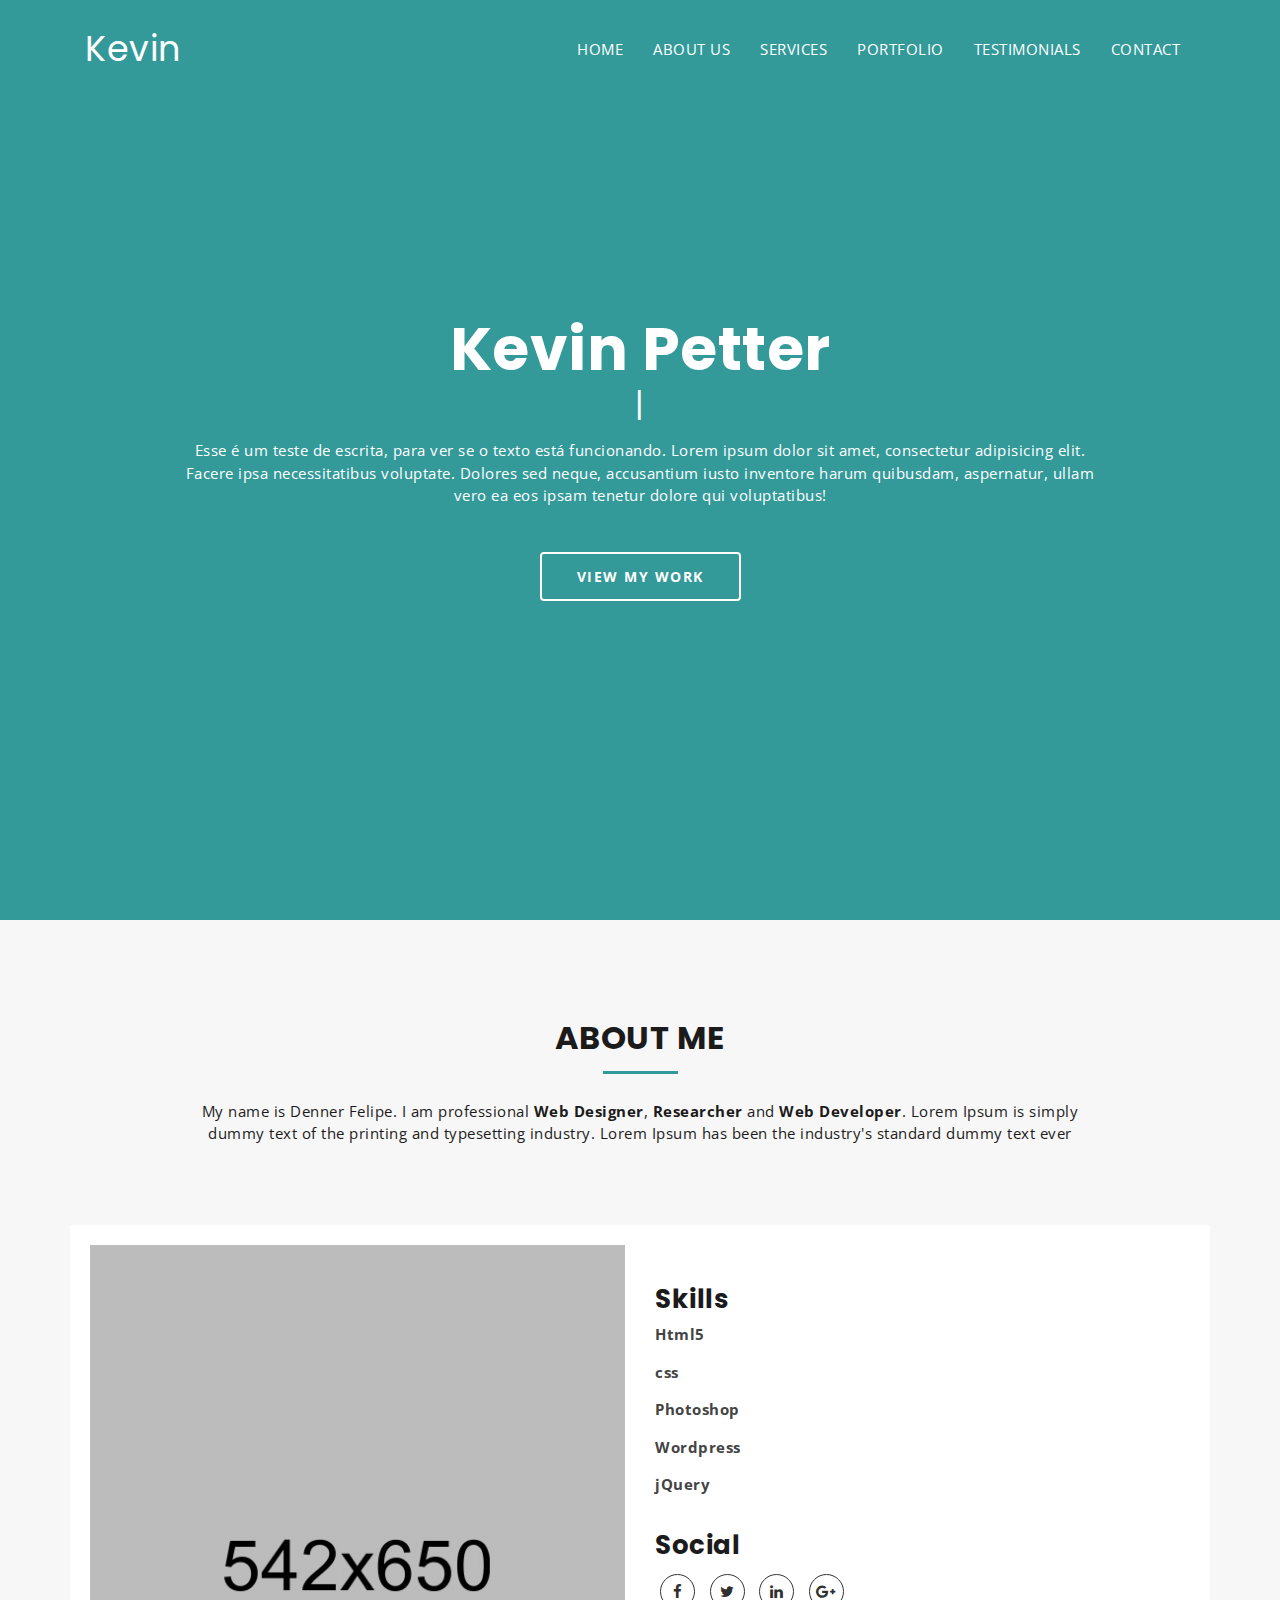
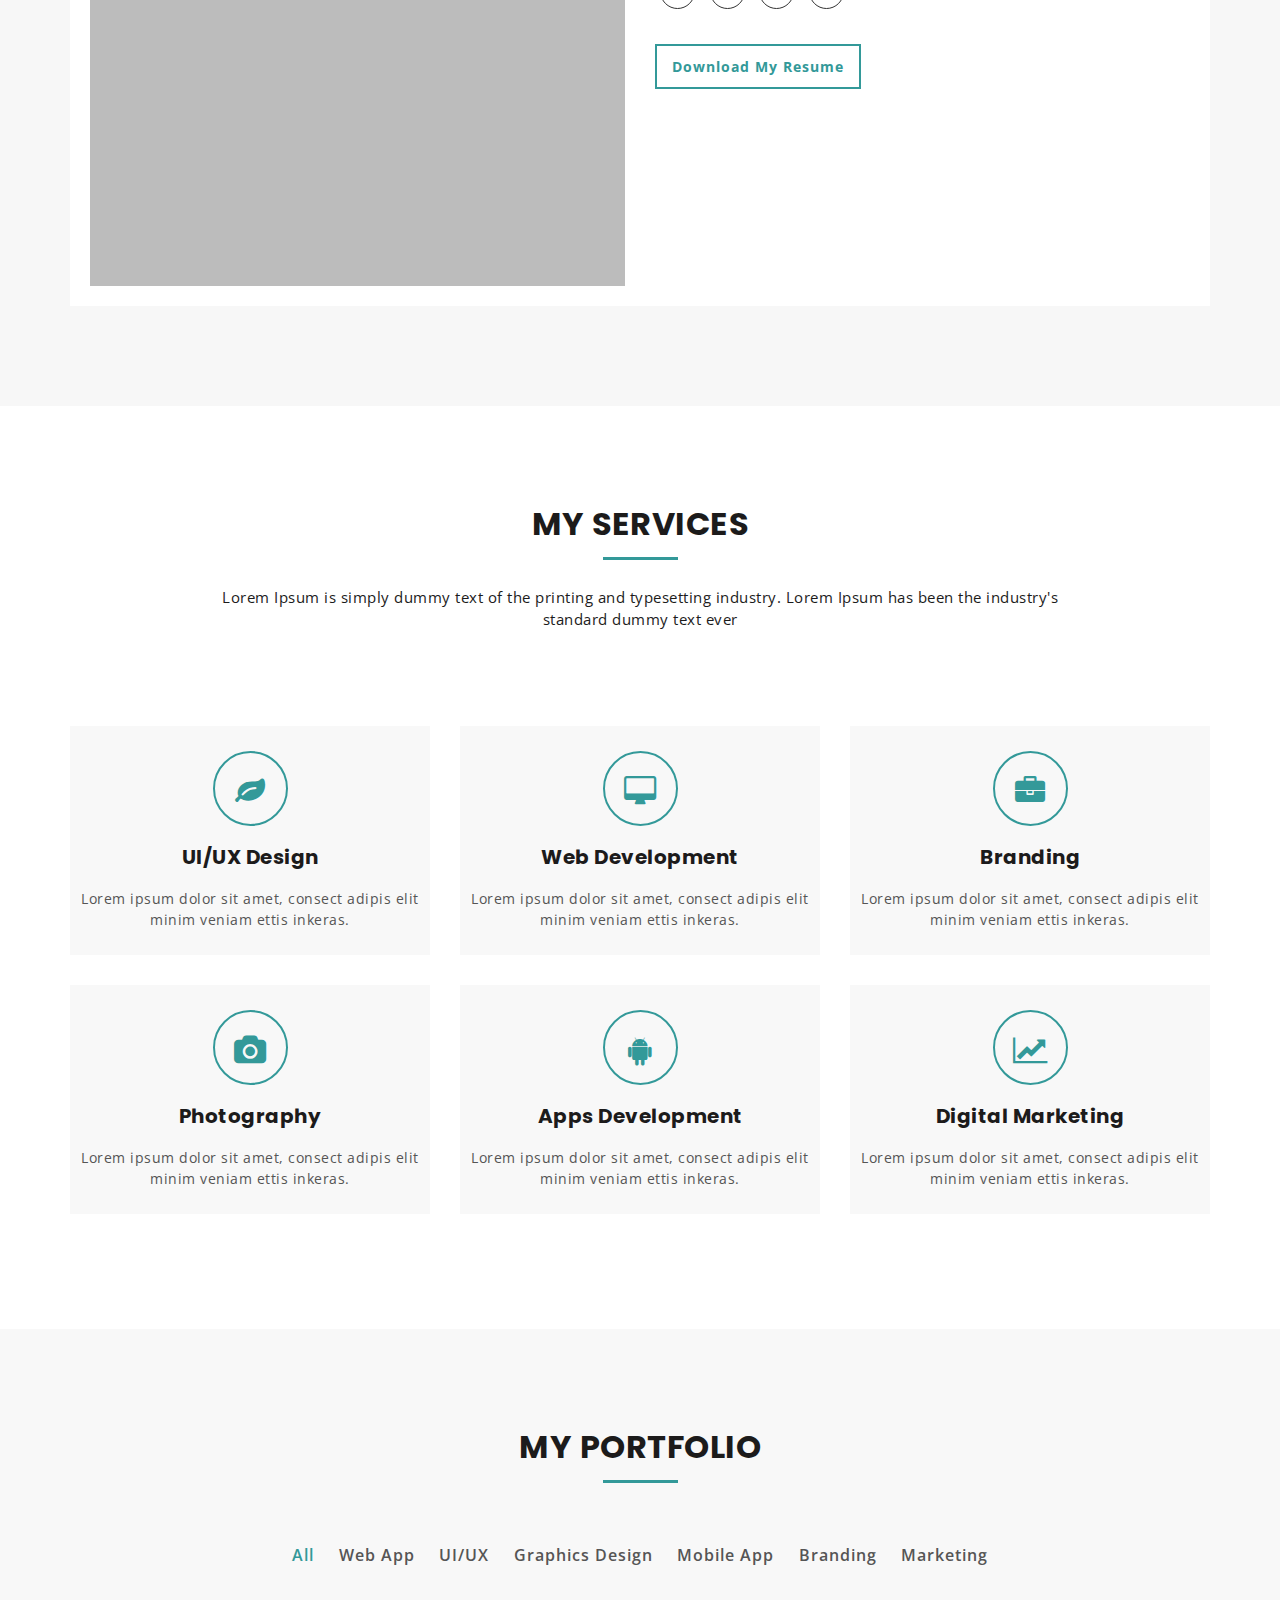
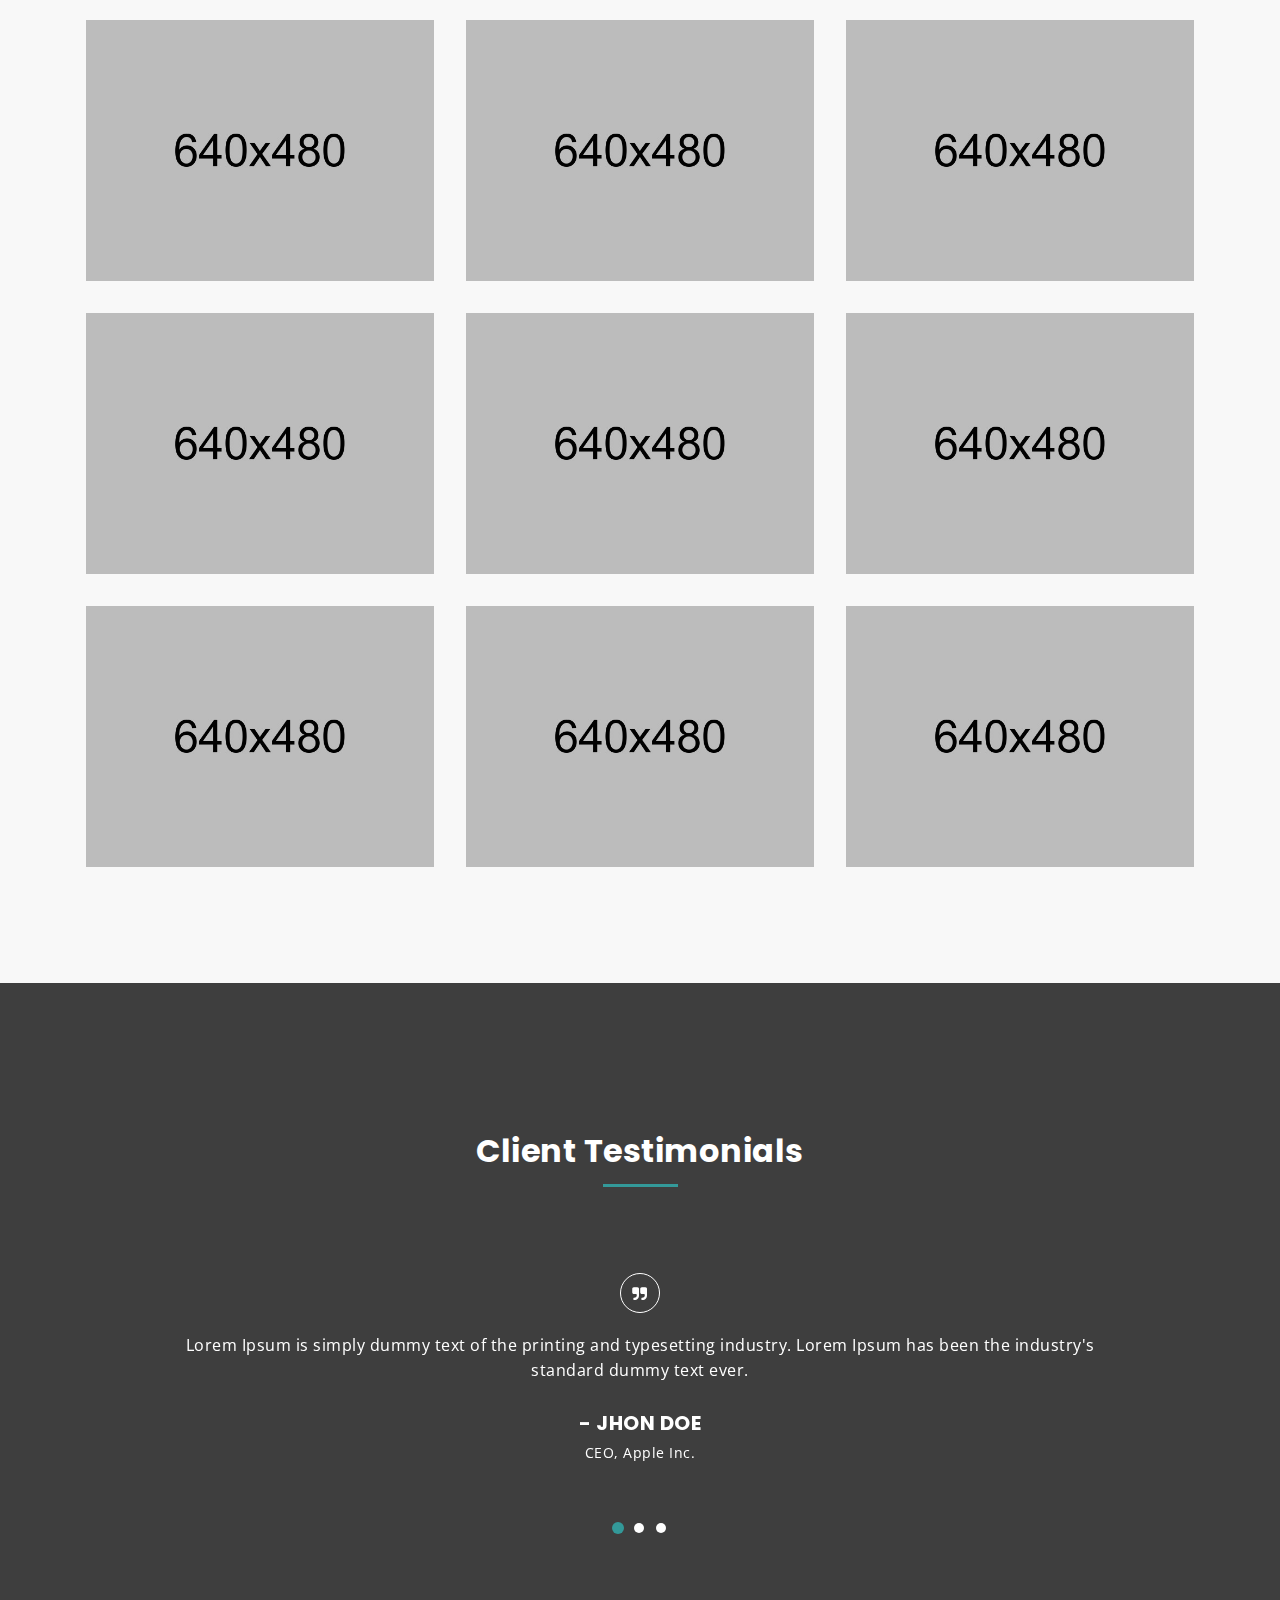
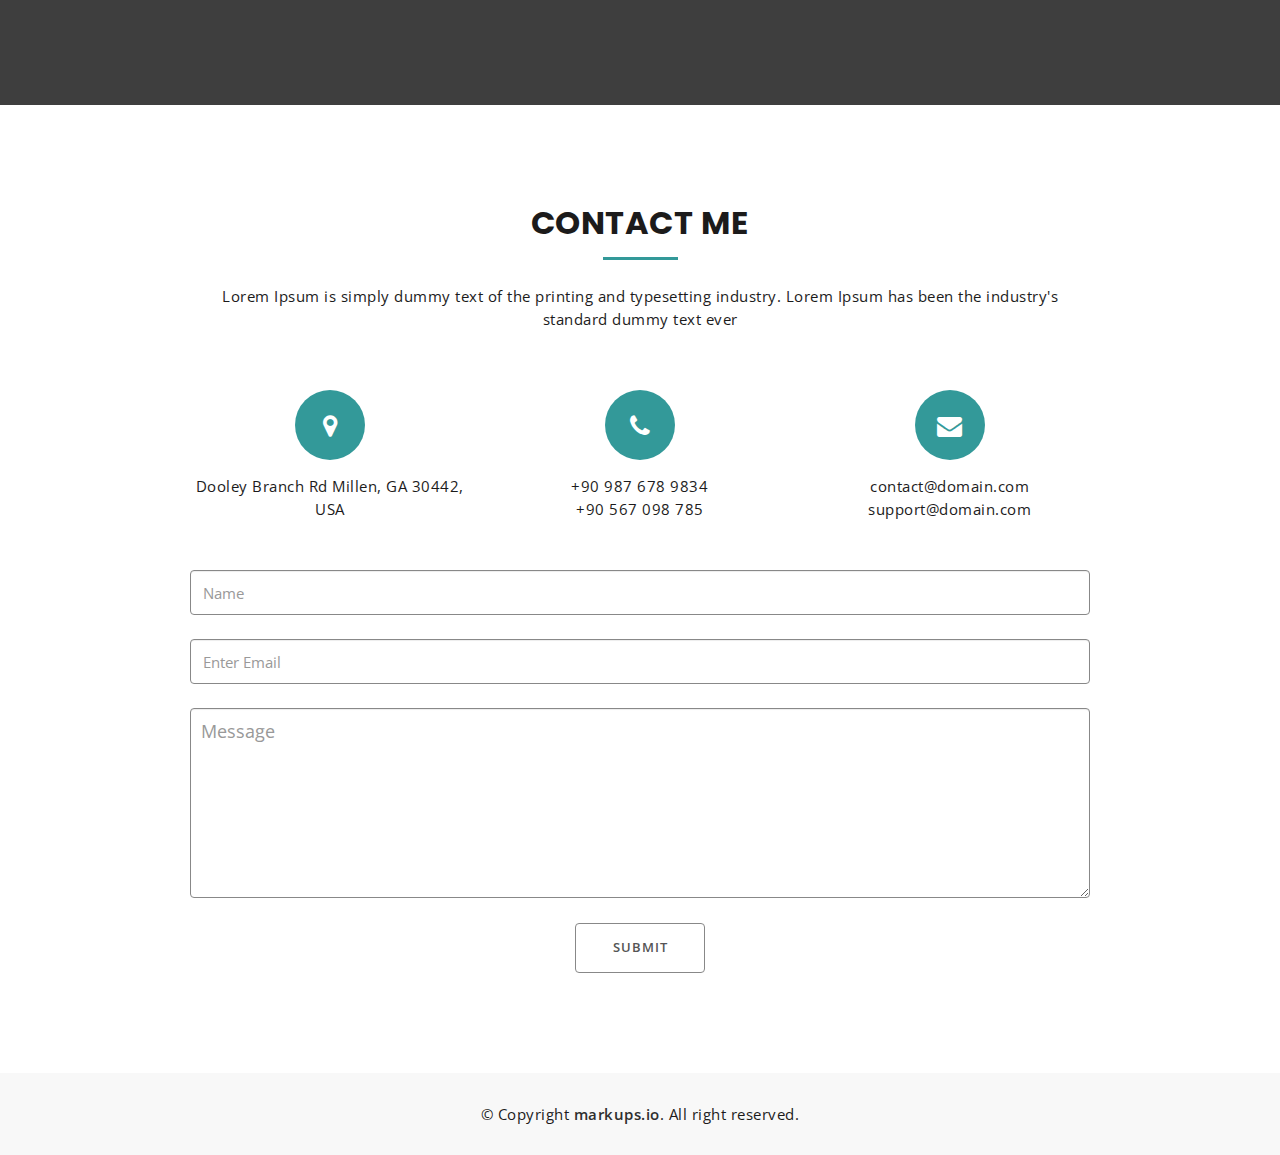
==== index.html @ cbb2f3db "update" ====
<!DOCTYPE html>
<html lang="en">
  <head>
    <meta charset="utf-8">
    <meta http-equiv="X-UA-Compatible" content="IE=edge">
    <meta name="viewport" content="width=device-width, initial-scale=1">
    <!-- The above 3 meta tags *must* come first in the head; any other head content must come *after* these tags -->
    <title>Kevin : Home</title>
    <!-- Favicon -->
    <link rel="shortcut icon" type="image/icon" href="assets/images/favicon.ico"/>
    <!-- Font Awesome -->
    <link href="https://maxcdn.bootstrapcdn.com/font-awesome/4.6.3/css/font-awesome.min.css" rel="stylesheet">
    <!-- Bootstrap -->
    <link href="assets/css/bootstrap.min.css" rel="stylesheet">
    <!-- Slick slider -->
    <link href="assets/css/slick.css" rel="stylesheet">
    <!-- Gallery Lightbox -->
    <link href="assets/css/magnific-popup.css" rel="stylesheet">
    <!-- Theme color -->
    <link id="switcher" href="assets/css/theme-color/default-theme.css" rel="stylesheet">

    <!-- Main Style -->
    <link href="style.css" rel="stylesheet">

    <!-- Fonts -->

    <!-- Open Sans for body font -->
	<link href="https://fonts.googleapis.com/css?family=Open+Sans:300,400,400i,600,700,800" rel="stylesheet">
    <!-- Poppins for Title -->
  	<link href="https://fonts.googleapis.com/css?family=Poppins" rel="stylesheet">
 
 
	
    <!-- HTML5 shim and Respond.js for IE8 support of HTML5 elements and media queries -->
    <!-- WARNING: Respond.js doesn't work if you view the page via file:// -->
    <!--[if lt IE 9]>
      <script src="https://oss.maxcdn.com/html5shiv/3.7.2/html5shiv.min.js"></script>
      <script src="https://oss.maxcdn.com/respond/1.4.2/respond.min.js"></script>
    <![endif]-->
  </head>
  <body>
  	
  	<!-- Start Header -->
	<header id="mu-header" class="" role="banner">
		<div class="container">
			<nav class="navbar navbar-default mu-navbar">
		  <div class="container-fluid">
		    <!-- Brand and toggle get grouped for better mobile display -->
		    <div class="navbar-header">
		      <button type="button" class="navbar-toggle collapsed" data-toggle="collapse" data-target="#bs-example-navbar-collapse-1" aria-expanded="false">
		        <span class="sr-only">Toggle navigation</span>
		        <span class="icon-bar"></span>
		        <span class="icon-bar"></span>
		        <span class="icon-bar"></span>
		      </button>

		      <!-- Text Logo -->
		      <a class="navbar-brand" href="#">Kevin</a>

		      <!-- Image Logo -->
		      <!-- <a class="navbar-brand" href="#"><img src="assets/images/logo.png"></a> -->


		    </div>

		    <!-- Collect the nav links, forms, and other content for toggling -->
		    <div class="collapse navbar-collapse" id="bs-example-navbar-collapse-1">
		      	<ul class="nav navbar-nav mu-menu navbar-right">
			        <li><a href="#">HOME</a></li>
			        <li><a href="#mu-about">ABOUT US</a></li>
			        <li><a href="#mu-service">SERVICES</a></li>
		            <li><a href="#mu-portfolio">PORTFOLIO</a></li>
		            <li><a href="#mu-testimonials">TESTIMONIALS</a></li>
		            <li><a href="#mu-contact">CONTACT</a></li>
		      	</ul>
		    </div><!-- /.navbar-collapse -->
		  </div><!-- /.container-fluid -->
		</nav>
		</div>
	</header>
	<!-- End Header -->

	<!-- Start Featured Slider -->

	<section id="mu-featured-slider">
		<div class="container">
			<div class="row">
				<div class="col-md-12">
					<div class="mu-featured-area">
						<h1>Kevin Petter</h1>

						<!-- Start text slide -->
						<div class="mu-featured-slider-wrapper">
							<div class="mu-featured-slider" id="typed-strings">
								<p>I am <span>UI/UX Designer</span></p>
								<p>I am <span>Web Developer</span></p>
		   						<p>I am <span>Photographer</span></p>
							</div>
							<span id="typed"></span>
						</div>
						<!-- Start text slide -->
						
						<div class="mu-featured-content">
							<p>Esse é um teste de escrita, para ver se o texto está funcionando. Lorem ipsum dolor sit amet, consectetur adipisicing elit. Facere ipsa necessitatibus voluptate. Dolores sed neque, accusantium iusto inventore harum quibusdam, aspernatur, ullam vero ea eos ipsam tenetur dolore qui voluptatibus!</p>
							<a href="#mu-portfolio" class="mu-primary-btn view-my-work-btn">VIEW MY WORK</a>
						</div>

					</div>
				</div>			
			</div>
		</div>
	</section>
	
	<!-- Start Featured Slider -->
	
	<!-- Start main content -->
		
	<main role="main">

		<!-- Start About -->
		<section id="mu-about">
			<div class="container">
				<div class="row">
					<div class="col-md-12">
						<div class="mu-about-area">

							<div class="mu-about-header">
								<h2 class="mu-heading-title">ABOUT ME</h2>
								<span class="mu-header-dot"></span>
								<p>My name is Denner Felipe. I am professional <strong>Web Designer</strong>, <strong> Researcher </strong> and <strong>Web Developer</strong>. Lorem Ipsum is simply dummy text of the printing and typesetting industry. Lorem Ipsum has been the industry's standard dummy text ever</p>
							</div>

							<!-- Start About Us Content -->
							<div class="mu-about-content">
								<div class="row">
									<div class="col-md-6">
										<div class="mu-about-content-left">
											<img class="mu-profile-img" src="assets/images/profile.jpg" alt="Profile Image">
										</div>
									</div>
									<div class="col-md-6">
										<div class="mu-about-content-right">
			
											<!-- Start skills progress bar -->

						                  	<div class="mu-skill-progress-bar">
						                  		<h3>Skills</h3>
							                    <span>Html5</span>
							                    <div class="mu-pro-bar mu-html5-bar">
							                      
							                    </div>
							                    <span>css</span>
							                    <div class="mu-pro-bar mu-css-bar">
							                     
							                    </div>
							                    <span>Photoshop</span>
							                    <div class="mu-pro-bar mu-photoshop-bar">
							                    </div>
							                    <span>Wordpress</span>
							                    <div class="mu-pro-bar mu-wordpress-bar">
							                    </div>
							                    <span>jQuery</span>
							                    <div class="mu-pro-bar mu-jquery-bar">
							                    </div>
						                  	</div>

						                  	<!-- Start Social Media -->
						                  	<div class="mu-social-media">
						                  		<h3>Social</h3>
						                  		<a href="#"><i class="fa fa-facebook"></i></a>
						                  		<a href="#"><i class="fa fa-twitter"></i></a>
						                  		<a href="#"><i class="fa fa-linkedin"></i></a>
						                  		<a href="#"><i class="fa fa-google-plus"></i></a>
						                  	</div>

						                  	<!-- Download Ressume Button -->
						                  	<a href="#" class="mu-resume-btn">Download My Resume</a>

										</div>
									</div>
								</div>
							</div>
							<!-- End About Us Content -->

						</div>
					</div>
				</div>
			</div>
		</section>
		<!-- End About -->

		<!-- Start Service -->
		<section id="mu-service">
			<div class="container">
				<div class="row">
					<div class="col-md-12">
						<div class="mu-service-area">

							<div class="mu-service-header">
								<h2 class="mu-heading-title">MY SERVICES</h2>
								<span class="mu-header-dot"></span>
								<p>Lorem Ipsum is simply dummy text of the printing and typesetting industry. Lorem Ipsum has been the industry's standard dummy text ever</p>
							</div>

							<!-- Start Service Content -->
							<div class="mu-service-content">
								<div class="row">

									<!-- Service Single Content -->
									<div class="col-md-4 col-sm-6">
										<div class="mu-service-content-single">
											<span class="mu-service-icon-box">
												<i class="fa fa-leaf"></i>
											</span>
											<h4>UI/UX Design</h4>
											<p>Lorem ipsum dolor sit amet, consect adipis elit minim veniam ettis inkeras.</p>
										</div>
									</div>
									<!-- / Service Single Content -->

									<!-- Service Single Content -->
									<div class="col-md-4 col-sm-6">
										<div class="mu-service-content-single">
											<span class="mu-service-icon-box">
												<i class="fa fa-desktop"></i>
											</span>
											<h4>Web Development</h4>
											<p>Lorem ipsum dolor sit amet, consect adipis elit minim veniam ettis inkeras.</p>
										</div>
									</div>
									<!-- / Service Single Content -->

									<!-- Service Single Content -->
									<div class="col-md-4 col-sm-6">
										<div class="mu-service-content-single">
											<span class="mu-service-icon-box">
												<i class="fa fa-briefcase"></i>
											</span>
											<h4>Branding</h4>
											<p>Lorem ipsum dolor sit amet, consect adipis elit minim veniam ettis inkeras.</p>
										</div>
									</div>
									<!-- / Service Single Content -->

									<!-- Service Single Content -->
									<div class="col-md-4 col-sm-6">
										<div class="mu-service-content-single">
											<span class="mu-service-icon-box">
												<i class="fa fa-camera"></i>
											</span>
											<h4>Photography</h4>
											<p>Lorem ipsum dolor sit amet, consect adipis elit minim veniam ettis inkeras.</p>
										</div>
									</div>
									<!-- / Service Single Content -->

									<!-- Service Single Content -->
									<div class="col-md-4 col-sm-6">
										<div class="mu-service-content-single">
											<span class="mu-service-icon-box">
												<i class="fa fa-android"></i>
											</span>
											<h4>Apps Development</h4>
											<p>Lorem ipsum dolor sit amet, consect adipis elit minim veniam ettis inkeras.</p>
										</div>
									</div>
									<!-- / Service Single Content -->

									<!-- Service Single Content -->
									<div class="col-md-4 col-sm-6">
										<div class="mu-service-content-single">
											<span class="mu-service-icon-box">
												<i class="fa fa-line-chart"></i>
											</span>
											<h4>Digital Marketing</h4>
											<p>Lorem ipsum dolor sit amet, consect adipis elit minim veniam ettis inkeras.</p>
										</div>
									</div>
									<!-- / Service Single Content -->

								</div>
							</div>
							<!-- End Service Content -->

						</div>
					</div>
				</div>
			</div>
		</section>
		<!-- End Service -->

		<!-- Start Portfolio -->
		<section id="mu-portfolio">
			<div class="container">
				<div class="row">
					<div class="col-md-12">
						<div class="mu-portfolio-area">

							<div class="mu-portfolio-header">
								<h2 class="mu-heading-title">MY PORTFOLIO</h2>
								<span class="mu-header-dot"></span>
							</div>

							<!-- Start Portfolio Filter -->
							<div class="mu-portfolio-filter-area">
								<ul class="mu-simplefilter">
					                <li class="active" data-filter="all">All</li>
					                <li data-filter="1">Web App</li>
					                <li data-filter="2">UI/UX</li>
					                <li data-filter="3">Graphics Design</li>
					                <li data-filter="4">Mobile App</li>
					                <li data-filter="5">Branding</li>
					                <li data-filter="6">Marketing</li>
					            </ul>
							</div>

							<!-- Start Portfolio Content -->
							<div class="mu-portfolio-content">
								<div class="filtr-container">

					                <div class="col-xs-6 col-sm-4 col-md-4 filtr-item" data-category="1">
					                	<div class="mu-item-thumbonail">
					                		<img class="img-responsive" src="assets/images/portfolio/img-1.jpeg" alt="image">
					                	</div>
					                	<div class="mu-filter-item-content">
					                    	<h4 class="mu-filter-item-title">WEB DEVELOPMENT</h4>
					                    	<a class="mu-filter-link" href="#"><i class="fa fa-link"></i></a>
					                    	<a class="mu-filter-imglink" href="assets/images/portfolio/img-1.jpeg" title="Web Development"><i class="fa fa-search"></i></a>
					                    </div>
					                </div>

					                <div class="col-xs-6 col-sm-4 col-md-4 filtr-item" data-category="2">
					                	<div class="mu-item-thumbonail">
					                		<img class="img-responsive" src="assets/images/portfolio/img-2.jpeg" alt="image">
					                	</div>
					                	<div class="mu-filter-item-content">
					                    	<h4 class="mu-filter-item-title">UI/UX DESIGN</h4>
					                    	<a class="mu-filter-link" href="#"><i class="fa fa-link"></i></a>
					                    	<a class="mu-filter-imglink" href="assets/images/portfolio/img-2.jpeg" title="UI/UX DESIGN"><i class="fa fa-search"></i></a>
					                    </div>
					                </div>

					                <div class="col-xs-6 col-sm-4 col-md-4 filtr-item" data-category="3">
					                	<div class="mu-item-thumbonail">
					                		<img class="img-responsive" src="assets/images/portfolio/img-3.jpeg" alt="image">
					                	</div>
					                	<div class="mu-filter-item-content">
					                    	<h4 class="mu-filter-item-title">GRAPHICS DESIGN</h4>
					                    	<a class="mu-filter-link" href="#"><i class="fa fa-link"></i></a>
					                    	<a class="mu-filter-imglink" href="assets/images/portfolio/img-3.jpeg" title="GRAPHICS DESIGN"><i class="fa fa-search"></i></a>
					                    </div>
					                </div>

					                <div class="col-xs-6 col-sm-4 col-md-4 filtr-item" data-category="4">
					                	<div class="mu-item-thumbonail">
					                		<img class="img-responsive" src="assets/images/portfolio/img-4.jpeg" alt="image">
					                	</div>
					                	<div class="mu-filter-item-content">
					                    	<h4 class="mu-filter-item-title">MOBILE APP</h4>
					                    	<a class="mu-filter-link" href="#"><i class="fa fa-link"></i></a>
					                    	<a class="mu-filter-imglink" href="assets/images/portfolio/img-4.jpeg" title="MOBILE APP"><i class="fa fa-search"></i></a>
					                    </div>
					                </div>

					                <div class="col-xs-6 col-sm-4 col-md-4 filtr-item" data-category="5">
					                	<div class="mu-item-thumbonail">
					                		<img class="img-responsive" src="assets/images/portfolio/img-5.jpeg" alt="image">
					                	</div>
					                	<div class="mu-filter-item-content">
					                    	<h4 class="mu-filter-item-title">BRANDING</h4>
					                    	<a class="mu-filter-link" href="#"><i class="fa fa-link"></i></a>
					                    	<a class="mu-filter-imglink" href="assets/images/portfolio/img-5.jpeg" title="BRANDING"><i class="fa fa-search"></i></a>
					                    </div>
					                </div>

					                <div class="col-xs-6 col-sm-4 col-md-4 filtr-item" data-category="6">
					                	<div class="mu-item-thumbonail">
					                		<img class="img-responsive" src="assets/images/portfolio/img-6.jpeg" alt="image">
					                	</div>
					                	<div class="mu-filter-item-content">
					                    	<h4 class="mu-filter-item-title">MARKETING</h4>
					                    	<a class="mu-filter-link" href="#"><i class="fa fa-link"></i></a>
					                    	<a class="mu-filter-imglink" href="assets/images/portfolio/img-6.jpeg" title="MARKETING"><i class="fa fa-search"></i></a>
					                    </div>
					                </div>

					                <div class="col-xs-6 col-sm-4 col-md-4 filtr-item" data-category="1">
					                	<div class="mu-item-thumbonail">
					                		<img class="img-responsive" src="assets/images/portfolio/img-7.jpg" alt="image">
					                	</div>
					                	<div class="mu-filter-item-content">
					                    	<h4 class="mu-filter-item-title">WEB DEVELOPMENT</h4>
					                    	<a class="mu-filter-link" href="#"><i class="fa fa-link"></i></a>
					                    	<a class="mu-filter-imglink" href="assets/images/portfolio/img-7.jpg" title="WEB DEVELOPMENT"><i class="fa fa-search"></i></a>
					                    </div>
					                </div>

					                <div class="col-xs-6 col-sm-4 col-md-4 filtr-item" data-category="4">
					                	<div class="mu-item-thumbonail">
					                		<img class="img-responsive" src="assets/images/portfolio/img-8.jpeg" alt="image">
					                	</div>
					                	<div class="mu-filter-item-content">
					                    	<h4 class="mu-filter-item-title">MOBILE APP</h4>
					                    	<a class="mu-filter-link" href="#"><i class="fa fa-link"></i></a>
					                    	<a class="mu-filter-imglink" href="assets/images/portfolio/img-8.jpeg" title="MOBILE APP"><i class="fa fa-search"></i></a>
					                    </div>
					                </div>

					                <div class="col-xs-6 col-sm-4 col-md-4 filtr-item" data-category="3">
					                	<div class="mu-item-thumbonail">
					                		<img class="img-responsive" src="assets/images/portfolio/img-9.jpeg" alt="image">
					                	</div>
					                	<div class="mu-filter-item-content">
					                    	<h4 class="mu-filter-item-title">GRAPHICS DESIGN</h4>
					                    	<a class="mu-filter-link" href="#"><i class="fa fa-link"></i></a>
					                    	<a class="mu-filter-imglink" href="assets/images/portfolio/img-9.jpeg" title="GRAPHICS DESIGN"><i class="fa fa-search"></i></a>
					                    </div>
					                </div>

					            </div>
							</div>
							<!-- End Portfolio Content -->

						</div>
					</div>
				</div>
			</div>
		</section>
		<!-- End Portfolio -->

		<!-- Start Testimonials -->
		<section id="mu-testimonials">
			<div class="container">
				<div class="row">
					<div class="col-md-12">
						<div class="mu-testimonials-area">
							<div class="mu-testimonial-header">
								<h2 class="mu-heading-title">Client Testimonials</h2>
								<span class="mu-header-dot"></span>
							</div>

							<div class="mu-testimonials-block">
								<ul class="mu-testimonial-slide">

									<li>
										<i class="fa fa-quote-right mu-quote-icon"></i>
										<p>Lorem Ipsum is simply dummy text of the printing and typesetting industry. Lorem Ipsum has been the industry's standard dummy text ever.</p>
										<h5 class="mu-ct-name"> - Jhon Doe</h5>
										<span class="mu-ct-title">CEO, Apple Inc.</span>
									</li>

									<li>
										<i class="fa fa-quote-right mu-quote-icon"></i>
										<p>Lorem Ipsum is simply dummy text of the printing and typesetting industry. Lorem Ipsum has been the industry's standard dummy text ever.</p>
										<h5 class="mu-ct-name"> - Alice Boga</h5>
										<span class="mu-ct-title">Director, Google Inc.</span>
									</li>

									<li>
										<i class="fa fa-quote-right mu-quote-icon"></i>
										<p>Lorem Ipsum is simply dummy text of the printing and typesetting industry. Lorem Ipsum has been the industry's standard dummy text ever.</p>
										<h5 class="mu-ct-name"> - Jhon Smith</h5>
										<span class="mu-ct-title">Web Developer</span>
									</li>

								</ul>
							</div>

						</div>
					</div>
				</div>
			</div>
		</section>
		<!-- End Testimonials -->


		<!-- Start Contact -->
		<section id="mu-contact">
			<div class="container">
				<div class="row">
					<div class="col-md-12">
						<div class="mu-contact-area">

							<div class="mu-contact-header">
								<h2 class="mu-heading-title">CONTACT ME</h2>
								<span class="mu-header-dot"></span>
								<p>Lorem Ipsum is simply dummy text of the printing and typesetting industry. Lorem Ipsum has been the industry's standard dummy text ever</p>
							</div>

							<!-- Start Contact Content -->
							<div class="mu-contact-content">
								<div class="row">

									<div class="col-md-12">
										<div class="mu-contact-top">

											<div class="row">
												<div class="col-sm-4">
													<div class="mu-contact-top-single">
														<div class="mu-icon"><i class="fa fa-map-marker"></i></div>
														<p>Dooley Branch Rd Millen, GA 30442, USA</p>
													</div>
												</div>
												<div class="col-sm-4">
													<div class="mu-contact-top-single">
														<div class="mu-icon"><i class="fa fa-phone"></i></div>
														<p>+90 987 678 9834</p>
														<p>+90 567 098 785</p>
													</div>
												</div>
												<div class="col-sm-4">
													<div class="mu-contact-top-single">
														<div class="mu-icon"><i class="fa fa-envelope"></i></div>
														<p>contact@domain.com</p>
														<p>support@domain.com</p>
													</div>
												</div>

											</div>
										</div>
									</div>	

									<div class="col-md-12">
										<div class="mu-contact-bottom">
										<div id="form-messages"></div>
											<form id="ajax-contact" method="post" action="mailer.php" class="mu-contact-form">
												<div class="form-group">                
													<input type="text" class="form-control" placeholder="Name" id="name" name="name" required>
												</div>
												<div class="form-group">                
													<input type="email" class="form-control" placeholder="Enter Email" id="email" name="email" required>
												</div>              
												<div class="form-group">
													<textarea class="form-control" placeholder="Message" id="message" name="message" required></textarea>
												</div>
												<button type="submit" class="mu-send-msg-btn"><span>SUBMIT</span></button>
								            </form>
										</div>
									</div>	

								</div>
							</div>
							<!-- End Contact Content -->

						</div>
					</div>
				</div>
			</div>
		</section>
		<!-- End Contact -->

	</main>
	
	<!-- End main content -->	
			
			
	<!-- Start footer -->
	<footer id="mu-footer" role="contentinfo">
			<div class="container">
				<div class="mu-footer-area">
					<p class="mu-copy-right">&copy; Copyright <a rel="nofollow" href="http://markups.io">markups.io</a>. All right reserved.</p>
				</div>
			</div>

	</footer>
	<!-- End footer -->

	
	
    <!-- jQuery library -->
    <script src="https://ajax.googleapis.com/ajax/libs/jquery/1.11.3/jquery.min.js"></script>
    <!-- Include all compiled plugins (below), or include individual files as needed -->
    <!-- Bootstrap -->
    <script src="assets/js/bootstrap.min.js"></script>
	<!-- Slick slider -->
    <script type="text/javascript" src="assets/js/slick.min.js"></script>
    <!-- Filterable Gallery js -->
    <script type="text/javascript" src="assets/js/jquery.filterizr.min.js"></script>
    <!-- Gallery Lightbox -->
    <script type="text/javascript" src="assets/js/jquery.magnific-popup.min.js"></script>
    <!-- Ajax contact form  -->
    <script type="text/javascript" src="assets/js/app.js"></script>
	<!-- Featured Slider -->
    <script type="text/javascript" src="assets/js/typed.min.js"></script>
    <!-- On scroll JS  -->
    <script src="assets/js/jquery.appear.js"></script>
	<!-- Progress Bar -->
    <script type="text/javascript" src="assets/js/jquery.lineProgressbar.js"></script>
    
	
    <!-- Custom js -->
	<script type="text/javascript" src="assets/js/custom.js"></script>

	
	
    
  </body>
</html>
---- assets/css/theme-color/default-theme.css ----
/*=======================================
Template Design By MarkUps	
Author URI : http://www.markups.io/
========================================*/



.mu-primary-btn:hover,
.mu-primary-btn:focus,
.mu-filter-link:hover,
.mu-filter-imglink:hover,
.mu-filter-link:focus,
.mu-filter-imglink:focus,
.mu-simplefilter li:hover,
.mu-simplefilter li.active,
.mu-copy-right a:hover,
.mu-copy-right a:focus {
	color: #339999;
}

.mu-send-msg-btn:hover,
.mu-send-msg-btn:focus,
.mu-social-media a:hover,
.mu-social-media a:focus {
	border: 1px solid #339999;
	color: #339999;
}

.mu-testimonial-slide .slick-dots li button:hover,
.mu-testimonial-slide .slick-dots li button:focus,
.mu-testimonial-slide .slick-dots li.slick-active button,
.mu-resume-btn:hover,
.mu-resume-btn:focus,
.mu-header-dot,
.mu-filter-item-content,
.mu-contact-top-single .mu-icon,
.mu-skill-progress-bar .mu-pro-bar,
#mu-featured-slider,
#mu-header.mu-fixed-nav {
	background-color: #339999;
}

.mu-contact-form .form-control:focus {
	border: 1px solid #339999;    
} 

.mu-resume-btn,
.mu-service-icon-box {
	border: 2px solid #339999;
	color: #339999;
}


.mu-pro-bar .proggress {
	background-color: #339999 !important;
}
---- style.css ----
/*
Template Name: Kevin	
Author: MarkUps
Author URI: http://www.markups.io/
Version: 1.0
*/


/* Table of Content
==================================================
#BASIC TYPOGRAPHY
#HEADER	
#MENU 
#FEATURED SLIDER 
#ABOUT US
#SERVICE 
#PORTFOLIO
#TESTIMONIAL
#CONTACT US
#FOOTER
#RESPONSIVE STYLE
*/


/*--------------------*/
/* BASIC TYPOGRAPHY */
/*--------------------*/

body,
html {
	overflow-x:hidden;
}

body {
	font-family: 'Open Sans', sans-serif;
	font-size: 15px;
	letter-spacing: 0.5px;
	line-height: 1.5;
	color: #1c1b1b;
}

ul {
	padding: 0;
	margin: 0;
}

ul li {
	list-style: disc;
	font-size: 17px;
	line-height: 1.59;
}

a { 
	text-decoration: none;
	color: #2f2f2f;  
}

a:hover,
a:focus {
	outline: none;
	text-decoration: none;
}

h1,
h2,
h3,
h4,
h5,
h6 {
	font-family: 'Poppins', sans-serif;
	font-weight: 700;
	margin-top: 0;
}


h1 {
	font-size: 38px;
}

h2 {  
	font-size: 32px; 
	line-height: 1.13; 
}

h3 {  
	font-size: 26px;  
}

h4 {  
	font-size: 22px;  
}

h5 {  
	font-size: 20px;  
}

h6 {  
	font-size: 18px;  
}

img {
	border: none;
	max-width: 100%;
}

code {
	background-color: #ee6e73;
	border-radius: 2px;
	color: #fff;
	padding: 2px 4px;
}

pre {
	background-color: #f8f8f8;
	border: 1px solid #eee;
	border-radius: 4px;
	padding: 10px;
}

pre code {
	background-color: transparent;
	color: #333;
}

del{
	text-decoration-color: #ee6e73;
}

kbd {
	background-color: #ddd;
	padding: 4px 6px;
	border-radius: 2px;
	color: ;
}

address {
	line-height: 1.5;
	padding-left: 10px;
}

dl dt {
	font-weight: 700;
}

dl dd {
	margin-left: 0;
}

blockquote {
	background-color: #f8f8f8;
	border-radius: 0 4px 4px 0;
	padding: 5px 15px;
	
}

blockquote p {
	margin-top: 10px;
}

button {
	padding: 5px 15px;
	border: none;
}

button:focus {
	outline: none;
	border: none;
}

/*Wordpress default class*/

.alignleft {
	float:left;
	margin-right:8px;
}

.aligncenter {
	display:block;
	margin:10px auto;
}

.alignright {
	float:right;
	margin-left:8px;
}		

.alignnone {
	max-width: 100%;
}

.wp-caption-text {
	font-size: 12px;
	font-style: italic;
	text-align: center;
}

/* ========= BUTTON =========*/

.mu-primary-btn {
	background-color: transparent;
	border-radius: 4px;
	border: 2px solid #ffffff;
	color: #fff;
	display: inline-block;
	font-size: 14px;
	font-weight: 700;
	letter-spacing: 1.5px;
	padding: 12px 35px;
	-webkit-transition: all 0.5s;
	transition: all 0.5s;
}

.mu-primary-btn:hover,
.mu-primary-btn:focus {
	background-color: #fff;
}

.mu-send-msg-btn {
	border-radius: 4px;
	border: 1px solid #888;
	background-color: transparent;
	color: #555;
	font-size: 13px;
	font-weight: 600;
	letter-spacing: 1px;
	text-align: center;
	padding: 14px 24px;
	margin-top: 10px;
	-webkit-transition: all 0.5s;
	transition: all 0.5s;
	width: 130px;
}

.mu-send-msg-btn:hover,
.mu-send-msg-btn:focus {
	background-color: #fff;
}



/*--------------------*/
/* HEADER */
/*--------------------*/

#mu-header {
	display: inline;
	float: left;
	width: 100%;
	position: absolute;
	left: 0;
	right: 0;
	top: 0;
	padding: 25px 0;
	z-index: 999;
	transition: all 0.5s;
}

.navbar-default .navbar-brand, 
.navbar-default .navbar-brand:hover, 
.navbar-default .navbar-brand:focus {
	color: #fff;
	font-size: 35px;
	font-family: 'Poppins', sans-serif;
	margin-top: 0;
	width: 120px;
	line-height: 18px;
}

.navbar-brand img {
	margin-top: -7px;
}

#mu-header.mu-fixed-nav {
	width: 100%;
	position: fixed;
	padding: 15px 0;
}


/*--------------------*/
/* MENU */
/*--------------------*/

.mu-navbar {
	background-color: transparent;
	border: none;
	border-radius: 0;
	margin-bottom: 0;

}

.mu-menu {
	margin-top: 4px;
}

.navbar-default .mu-menu li a {
	color: #fff;
	font-size: 15px;
	font-weight: 400;
	padding: 0;
	margin: 10px 15px;
	transition: all 0.5s;
	position: relative;
}

.navbar-default .mu-menu li a::after {
	background-color: #fff;
	content: '';
	height: 2px;
	width: 100%;
	position: absolute;
	bottom: -5px;
	left: 0;
	transform: scale(0);
	transition: all 0.5s;
}

.navbar-default .mu-menu li a:hover,
.navbar-default .mu-menu li a:focus,
.navbar-default .navbar-nav > .active > a, 
.navbar-default .navbar-nav > .active > a:focus, 
.navbar-default .navbar-nav > .active > a:hover {
	background-color: transparent;
	color: #fff;
}

.navbar-default .mu-menu li a:hover::after,
.navbar-default .mu-menu li a:focus::after,
.navbar-default .navbar-nav > .active > a:focus::after, 
.navbar-default .navbar-nav > .active > a:hover::after {
	transform: scale(1);
}


/*--------------------*/
/* FEATURED SLIDER */
/*--------------------*/

#mu-featured-slider {
	background-attachment: fixed;
	background-size: cover;
	background-position: center center;
	display: inline;
	float: left;
	width: 100%;
}


.mu-featured-area {
	display: inline;
	float: left;
	width: 100%;
	padding: 28% 10%;
	text-align: center;
}

.mu-featured-area h1 {
	font-size: 60px;
	color: #fff;
	font-weight: 700;
	margin-bottom: 0;
	line-height: 1;
}

.mu-featured-slider-wrapper {
	display: inline;
	float: left;
	width: 100%;
}

.mu-featured-slider {
	display: inline;
	float: left;
	width: 100%;
}

.mu-featured-slider p,
#typed {
	color: #fff;
	font-size: 30px;
	font-weight: 300;
}

.mu-featured-slider span,
#typed span,
.typed-cursor {
	color: #fff;
	font-size: 30px;
	font-weight: 600;
}

.mu-featured-content {
	margin-top: 15px;
	display: inline;
	float: left;
	width: 100%;
}

.mu-featured-content p{
	color: #fff;
}

.mu-featured-content a{
	margin-top: 35px;
}


/*--------------------*/
/* ABOUT US */
/*--------------------*/


#mu-about {
	background-color: #f7f7f7;
	display: inline;
	float: left;
	width: 100%;
}

.mu-about-area {
	display: inline;
	float: left;
	padding: 100px 0;
	width: 100%;
}

.mu-about-header {
	display: inline;
	float: left;
	text-align: center;
	padding: 0 120px;
	width: 100%;
}

.mu-heading-title {
	color: #1c1b1b;
	margin-bottom: 15px;
	position: relative;
}

.mu-about-content {
	background-color: #fff;
	display: inline;
	float: left;
	margin-top: 70px;
	padding: 20px;
	width: 100%;
}

.mu-about-content-left {
	display: inline;
	float: left;
	width: 100%;
}

.mu-about-content-right {
	display: inline;
	float: left;
	margin-top: 20px;
	width: 100%;
}

.mu-skill-progress-bar {
	display: inline;
	float: left;
	width: 100%;
}

.mu-skill-progress-bar h3 {
	margin-top: 20px;
}

.mu-skill-progress-bar>span {
	display: block;
	margin-bottom: 5px;
	font-size: 15px;
	font-weight: 700;
	color: #444;
}

.mu-skill-progress-bar .mu-pro-bar {
	width: 100%;
	margin-bottom: 15px;
	text-align: center;
}

.mu-pro-percentage {
	display: inline-block;
	padding: 5px 0;
	color: #fff;
}

.mu-pro-bar .progressbar {
	position: relative;
}

.mu-pro-bar .proggress {
	height: 24px !important;
	width: 10px;
}

.mu-pro-bar .percentCount {
	position: absolute;
	top: 0;
	left: 48%;
	color: #fff;
}

.mu-social-media{
	display: inline;
	float: left;
	width: 100%;
}

.mu-social-media h3 {
	margin-top: 20px;
}

.mu-social-media a {
	border-radius: 50%;
	display: inline-block;
	font-size: 15px;
	border: 1px solid #333;
	width: 35px;
	height: 35px;
	line-height: 32px;
	text-align: center;
	margin: 5px 5px;
	-webkit-transition: all 0.5s;
	transition: all 0.5s;
	
}

.mu-resume-btn {
	margin-top: 30px;
	display: inline-block;
	padding: 10px 15px;
	font-size: 14px;
	font-weight: 700;
	letter-spacing: 1px;
	-webkit-transition: all 0.5s;
	transition: all 0.5s;
}

.mu-resume-btn:hover,
.mu-resume-btn:focus {
	color: #fff;
}


/*--------------------*/
/* SERVICE */
/*--------------------*/


#mu-service {
	display: inline;
	float: left;
	width: 100%;
}

.mu-service-area {
	display: inline;
	float: left;
	padding: 100px 0;
	width: 100%;
}

.mu-service-header {
	display: inline;
	float: left;
	text-align: center;
	padding: 0 120px;
	width: 100%;
}

.mu-heading-title {
	color: #1c1b1b;
	margin-bottom: 15px;
	position: relative;
}

.mu-service-content{
	display: inline;
	float: left;
	margin-top: 70px;
	width: 100%;
}

.mu-service-content-single {
	background-color: #f8f8f8;
	display: inline;
	float: left;
	text-align: center;
	margin-top: 15px;
	margin-bottom: 15px;
	padding: 25px 10px;
	width: 100%;
}

.mu-service-icon-box {
	font-size: 30px;
	margin-bottom: 20px;
	display: inline-block;
	border-radius: 50%;
	width: 75px;
	height: 75px;
	line-height: 75px;
}

.mu-service-content-single h4{
	margin-bottom: 20px;
	font-size: 20px;
}

.mu-service-content-single p {
	font-size: 14px;
	margin-bottom: 0;
	color: #555;
	letter-spacing: 0.5px;
}


/*--------------------*/
/* PORTFOLIO */
/*--------------------*/


#mu-portfolio {
	background-color: #f8f8f8;
	display: inline;
	float: left;
	width: 100%;
}

.mu-portfolio-area {
	display: inline;
	float: left;
	padding: 100px 0;
	width: 100%;
}

.mu-portfolio-header {
	display: inline;
	float: left;
	text-align: center;
	width: 100%;
}

.mu-heading-title {
	color: #1c1b1b;
	margin-bottom: 15px;
	position: relative;
}

.mu-header-dot {
	border-radius: 0;
	height: 3px;
	width: 75px;
	display: inline-block;
	margin-bottom: 20px;
}

.mu-portfolio-content{
	display: inline;
	float: left;
	margin-top: 30px;
	width: 100%;
}

.mu-portfolio-filter-area{
	display: inline;
	float: left;
	width: 100%;
	margin-top: 30px;
}

.filtr-item {
	margin-bottom: 0px;
	padding: 16px;
}

.filtr-item h4 {
	font-size: 18px;
	letter-spacing: 1px;
}

.mu-filter-item-content {
	position: absolute;
	left: 16px;
	top: 16px;
	right: 16px;
	bottom: 16px;
	color: #fff;
	padding-top: 25%;
	text-align: center;
	-webkit-transition: all 0.5s;
	transition: all 0.5s;
	opacity: 0;
}

.mu-item-thumbonail{
	display: inline;
	float: left;
	overflow: hidden;
	width: 100%;
}

.mu-item-thumbonail img{
	-webkit-transform: scale(1);
	        transform: scale(1);
	-webkit-transition: all 0.5s;
	transition: all 0.5s;
}

.filtr-item:hover .mu-item-thumbonail img {
	-webkit-transform: scale(1.1);
	        transform: scale(1.1);
}

.filtr-item:hover .mu-filter-item-content{
	opacity: 0.94;
}

.mu-filter-link,
.mu-filter-imglink {
	border-radius: 50%;
    background: #1b1c29;
    color: #fff;
    height: 35px;
    padding: 0 6px;
    width: 35px;
    line-height: 35px;
    display: inline-block;
    font-size: 15px;
    margin-right: 10px;
    margin-top: 5px;
    -webkit-transition: all 0.5s;
    -o-transition: all 0.5s;
    transition: all 0.5s;
	
}

.mu-filter-link:hover,
.mu-filter-imglink:hover,
.mu-filter-link:focus,
.mu-filter-imglink:focus {
	background-color: #fff;
} 


/* Filter controls */

.mu-simplefilter {
	text-align: center;
}

.mu-simplefilter li {
	color: #555;
	cursor: pointer;
	display: inline-block;
	padding: 5px;
	margin: 0 5px;
	-webkit-transition: all 0.5s;
	transition: all 0.5s;
	font-size: 16px;
	font-weight: 600;
	letter-spacing: 1px;
}

.mu-simplefilter li:hover,
.mu-simplefilter li.active {
    border-color: #fff;
}


/*--------------------*/
/* CLIENT TESTIMONIALS */
/*--------------------*/

#mu-testimonials {
	background-image: url("assets/images/testimonials-bg.jpeg");
	background-position: center center;
	background-size: cover;
	background-attachment: fixed;
	display: inline;
	float: left;
	position: relative;
	width: 100%;
}

#mu-testimonials::before {
	background: rgba(0,0,0,0.9);
	bottom: 0;
	content: '';
	left: 0;
	top: 0;
	right: 0;
	position: absolute;
	opacity: 0.84;
}

.mu-testimonials-area {
	display: inline;
	float: left;
	padding: 150px 0 210px;
	width: 100%;
}

.mu-testimonial-header {
	display: inline;
	float: left;
	text-align: center;
	width: 100%;
}

.mu-testimonials-area h2 {
	color: #fff;
	text-align: center;
}

.mu-testimonials-block {
	display: inline;
	float: left;
	margin-top: 60px;
	width: 100%;
}

.mu-testimonial-slide li{
	list-style: none;
	text-align: center;
}

.mu-testimonial-slide li.slick-slide {
	padding: 0 100px;
}

.mu-testimonial-slide li .mu-quote-icon {
	color: #fff;
	font-size: 16px;
	border: 1px solid #fff;
	border-radius: 50%;
	margin-bottom: 20px;
	width: 40px;
	height: 40px;
	line-height: 40px;
}

.mu-testimonial-slide li p{
	color: #fff;
	font-size: 16px;
}

.mu-ct-name {
	 margin-bottom: 5px; 
	color: #fff;
	line-height: 1;
	text-transform: uppercase;
	margin-top: 30px;
}

.mu-ct-title {
	color: #fff;
	font-size: 14px;
}

.mu-testimonial-slide .slick-dots {
    bottom: -70px;
}

.mu-testimonial-slide .slick-dots li {
	height: 12px;
	width: 12px;
}

.mu-testimonial-slide .slick-dots li button {
	background-color: #fff;
	border-radius: 50%;
	height: 10px;
	padding: 0;
	width: 10px;
	-webkit-transition: all 0.5s;
	-o-transition: all 0.5s;
	transition: all 0.5s;

}

.mu-testimonial-slide .slick-dots li button:hover,
.mu-testimonial-slide .slick-dots li button:focus,
.mu-testimonial-slide .slick-dots li.slick-active button {
	height: 12px;
	width: 12px;
}

.mu-testimonial-slide .slick-dots li button::before {
	display: none;
}


/*--------------------*/
/* CONTACT US */
/*--------------------*/

#mu-contact {
	background-color: #fff;
	display: inline;
	float: left;
	width: 100%;
}

.mu-contact-area {
	display: inline;
	float: left;
	padding: 100px 0;
	width: 100%;
}

.mu-contact-header {
	display: inline;
	float: left;
	text-align: center;
	width: 100%;
	padding: 0 120px;
}

.mu-contact-content{
	display: inline;
	float: left;
	margin-top: 50px;
	padding: 0 120px;
	width: 100%;
}

.mu-contact-top {
	display: inline;
	float: left;
	width: 100%;
	margin-bottom: 40px;
}

.mu-contact-top-single {
	display: inline;
	float: left;
	text-align: center;
	width: 100%;
}

.mu-contact-top-single .mu-icon {
	font-size: 25px;
	display: inline-block;
	width: 70px;
	height: 70px;
	line-height: 70px;
	border-radius: 50%;
	margin-bottom: 15px;
	color: #fff;
}

.mu-contact-top-single p{
	margin-bottom: 0;
}


.mu-contact-bottom {
	display: inline;
	float: left;
	width: 100%;
}

.mu-contact-form {
	text-align: center;
}

.mu-contact-form .form-group input {
	background: transparent;
	border-radius: 4px;
	color: #333;
	font-size: 15px;
	border: 1px solid #888;
	height: 45px;
	margin-bottom: 24px;
}

.mu-contact-form .form-group textarea {
	background: transparent;
	border: 1px solid #888;
	border-radius: 4px;
	color: #333;
	font-size: 18px;
	padding: 10px;
	height: 190px;
}

.mu-contact-form .form-control:focus {
	background-color: #fff;
    outline: 0;
    box-shadow: none;    
} ©

.mu-contact-form .form-control::-webkit-input-placeholder {
	color: #888;
	font-size: 15px;
}

.mu-contact-form .form-control:-moz-placeholder { /* Firefox 18- */
	color: #888;
	font-size: 15px; 
}

.mu-contact-form .form-control::-moz-placeholder {  /* Firefox 19+ */
	color: #888;
	font-size: 15px;
}

.mu-contact-form .form-control:-ms-input-placeholder {  
	color: #888;
	font-size: 15px;
}

.mu-contact-form .button-default::after,
.mu-contact-form .button-default > span {
	padding: 12px 40px;  
}

.mu-social-media {
	display: inline;
	float: left;
	width: 100%;
}

#form-messages {
	margin-bottom: 10px;
    background-color: #fff;
}

.success {
	padding: 1em;
	margin-bottom: 0.75rem;
	text-shadow: 0 1px 0 rgba(255, 255, 255, 0.5);
	color: #468847;
	background-color: #dff0d8;
	border: 1px solid #d6e9c6;
	-webkit-border-radius: 4px;
	 -moz-border-radius: 4px;
	      border-radius: 4px;
}

.error {
	padding: 1em;
	margin-bottom: 0.75rem;
	text-shadow: 0 1px 0 rgba(255, 255, 255, 0.5);
	color: #b94a48;
	background-color: #f2dede;
	border: 1px solid rgba(185, 74, 72, 0.3);
	-webkit-border-radius: 4px;
	 -moz-border-radius: 4px;
	      border-radius: 4px;
}



/*--------------------*/
/* FOOTER */
/*--------------------*/


#mu-footer {
	background-color: #f8f8f8;
	display: inline;
	float: left;
	width: 100%;
}

.mu-footer-area{
	display: inline;
	float: left;
	padding: 30px 0;
	text-align: center;
	width: 100%;
}

.mu-copy-right {
	margin-bottom: 0;
}

.mu-copy-right a {
	font-weight: 600;
	-webkit-transition: all 0.5s;
	-o-transition: all 0.5s;
	transition: all 0.5s;
}



/*--------------------*/
/* RESPONSIVE STYLE */
/*--------------------*/

@media (max-width: 1199px) {

	.navbar-brand img {
		width: 145px;
		margin-top: -10px;
	}

	.navbar-default .mu-menu li a {
		margin: 10px 12px 5px;
	}

	.mu-about-content-right {
		margin-top: 0;
	}

	.mu-skill-progress-bar h3 {
		margin-top: 0;
	}

	
}

@media (max-width: 991px) {
	
	.navbar-default .mu-menu li a {
		font-size: 14px;
		margin: 10px 5px;
	}	

	.mu-primary-btn {
		font-size: 14px;
		padding: 12px 22px;
	}

	.mu-simplefilter li{
		margin-bottom: 10px;
	}

	.mu-about-header,
	.mu-service-header,
	.mu-contact-header {
		padding: 0;
	}
	 
	.mu-featured-area {
		padding: 28% 5%;
	}

	.mu-about-content-left img{
		width: 100%;
	}

	.mu-about-content-right {
		margin-top: 50px;
	}

	.mu-filter-item-content {
		padding-top: 18%;
	}

	.filtr-item h4 {
		font-size: 16px;
	}

	.mu-testimonial-slide li.slick-slide,
	.mu-contact-content {
		padding: 0 50px;
	}

		
}

@media (max-width: 767px) {
	.navbar-default .navbar-toggle {
		border-color: #fff;
	}

	.navbar-default .navbar-toggle:hover,
	.navbar-default .navbar-toggle:focus{
		background-color: transparent;
	}

	.navbar-default .navbar-toggle .icon-bar {
		background-color: #fff;
	}

	.navbar-default .navbar-collapse, 
	.navbar-default .navbar-form {
		background-color: rgba(0,0,0,0.8);
		text-align: center;
	}

	.navbar-default .mu-menu li a {
		display: inline-block;
	}

	.mu-team-content .row > div {
		width: 49.5%;
		float: left;
	}

	.mu-testimonial-slide li {
		padding: 0 15px;
	}

	.mu-filter-item-content {
		padding-top: 25%;
	}

	.mu-contact-top-single {
		margin-bottom: 25px;
	}
	
		
}


@media (max-width: 640px){

	#mu-header.mu-fixed-nav {
		padding: 10px 0;
	}
	
	.mu-featured-slider-content {
		left: 0;
		right: 0;
		bottom: 0;
		top: 30%;
		padding: 0 10px;
	}

	.mu-featured-slider-content h2 {
		font-size: 20px;
		margin-bottom: 5px;
	}

	.mu-featured-slider-content p {
		font-size: 12px;
	}

	.mu-primary-btn {
		font-size: 12px;
		padding: 10px 12px;
		margin-top: 15px;
	}

	.slick-dots {
		bottom: 15px;
	}
			

}


@media (max-width: 480px) {

	#mu-header {
		padding: 10px 0;
	}

	.navbar-default .navbar-brand, 
	.navbar-default .navbar-brand:hover, 
	.navbar-default .navbar-brand:focus {
		font-size: 25px;
		margin-top: 0px;
	}

	.navbar-toggle {
		padding: 7px 8px;
	}

	.navbar-toggle .icon-bar {
		width: 18px;
	}

	h2{
		font-size: 25px;
	}

	.mu-heading-title {
		margin-bottom: 10px;
	}

	.mu-about-content-single h4 {
		margin-bottom: 18px;
	}

	.mu-simplefilter li {
		padding: 1rem 1.3rem;
		font-size: 14px;
	}

	.mu-team-social-info a {
		width: 35px;
		height: 35px;
		font-size: 16px;
		line-height: 35px;
	}

	.mu-contact-form button {
		width: 100%;
	}

	.filtr-item h4 {
		font-size: 14px;
	}

	.mu-featured-area h1 {
		font-size: 40px;
	}

	.mu-featured-slider p, 
	#typed,
	#typed span {
		font-size: 18px;
	}

	.mu-featured-content p {
		font-size: 14px;
	}

	.mu-filter-item-content {
		padding-top: 20%;
	}

	.mu-featured-area {
		padding: 20% 5%;
	}

				
	
}


@media (max-width: 360px){

	.mu-featured-slider-content {
		top: 49%;
	}

	.mu-featured-slider-content p,
	.mu-featured-slider-content .mu-primary-btn {
		display: none;
	}

	.mu-featured-slider-content h2 {
		font-size: 18px;
		margin-bottom: 0;
	}

	.mu-filter-item-content {
		padding-top: 25%;
		padding-left: 5px;
		padding-right: 5px;
	}

	.filtr-item h4 {
		font-size: 12px;
	}

	.mu-team-content .row > div {
		width: 100%;
	}

	.mu-simplefilter li {
		padding: 1rem 1rem;
		font-size: 12px;
	}

	.mu-portfolio-content .col-xs-6 {
		width: 100%;
	}

	.mu-testimonial-slide li.slick-slide, 
	.mu-contact-content {
		padding: 0;
	}
	
}



@media (max-width: 320px){
	
	
	
	
	
}
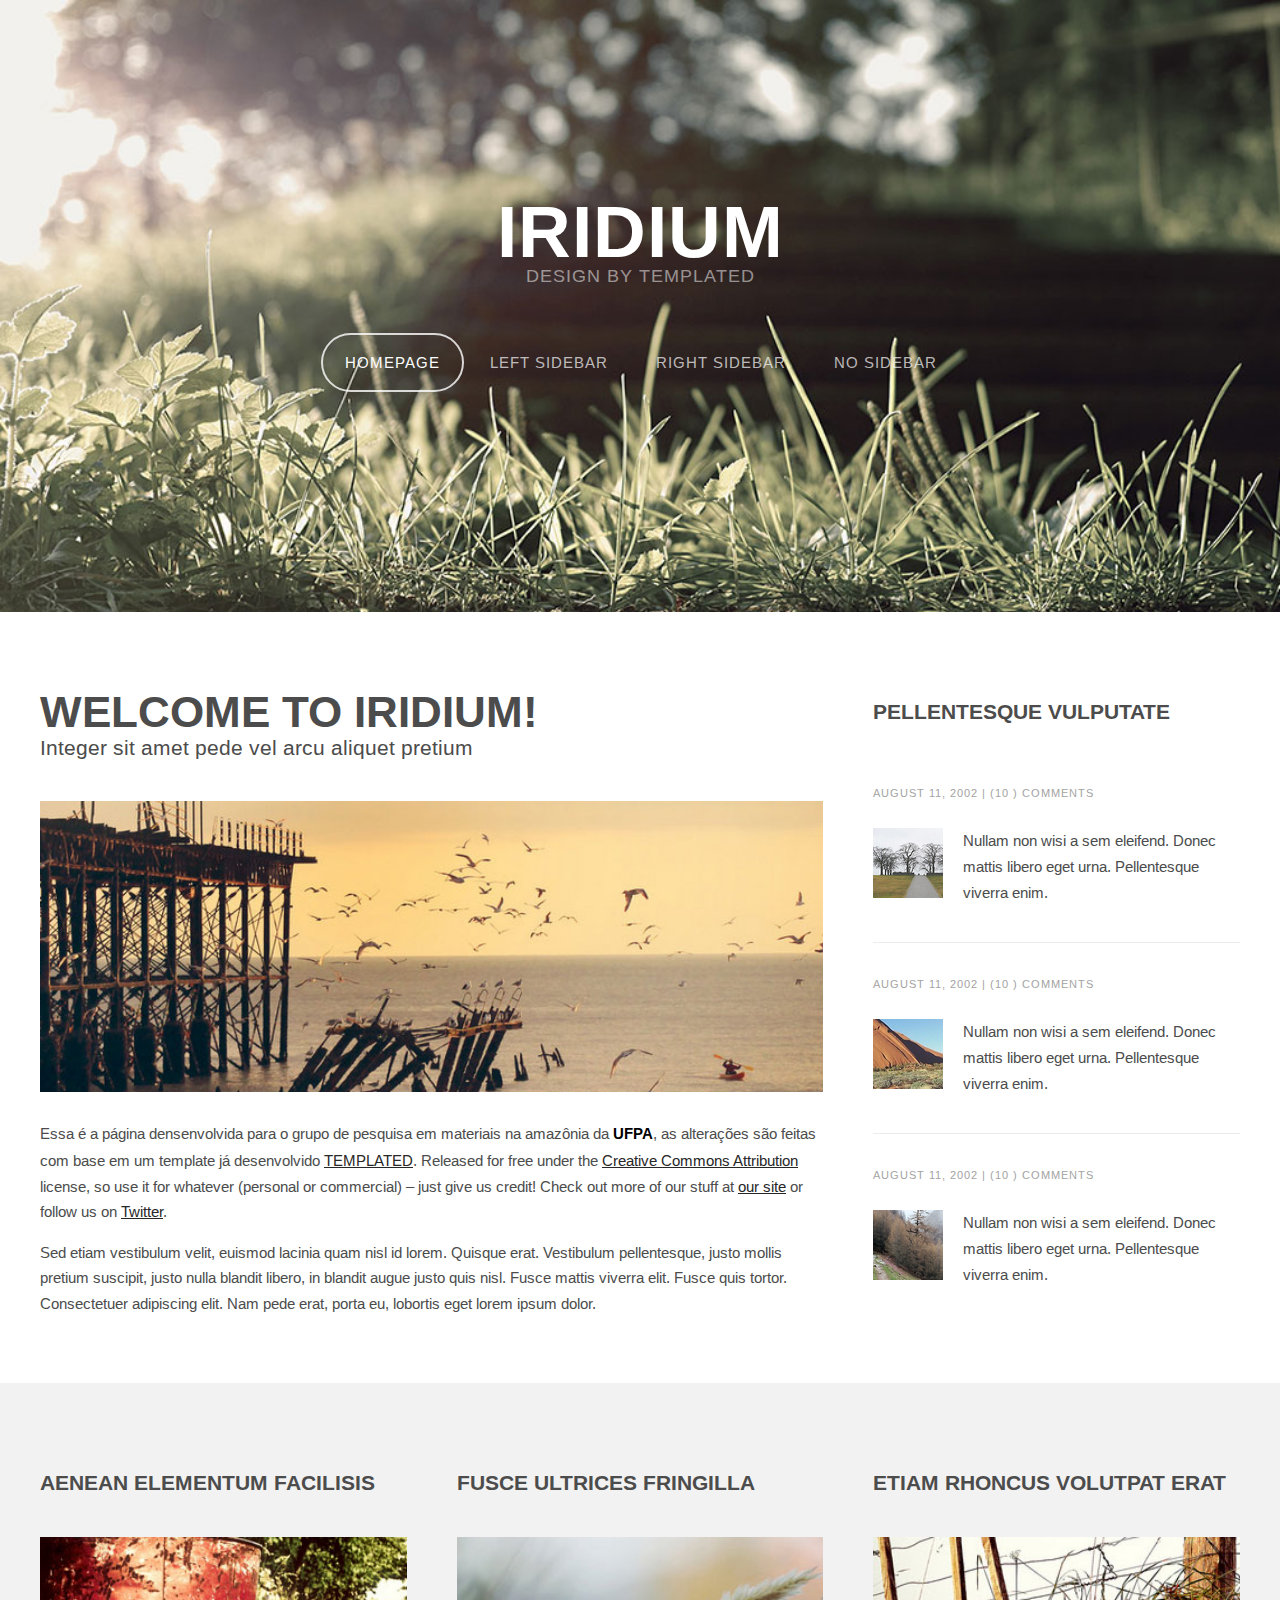
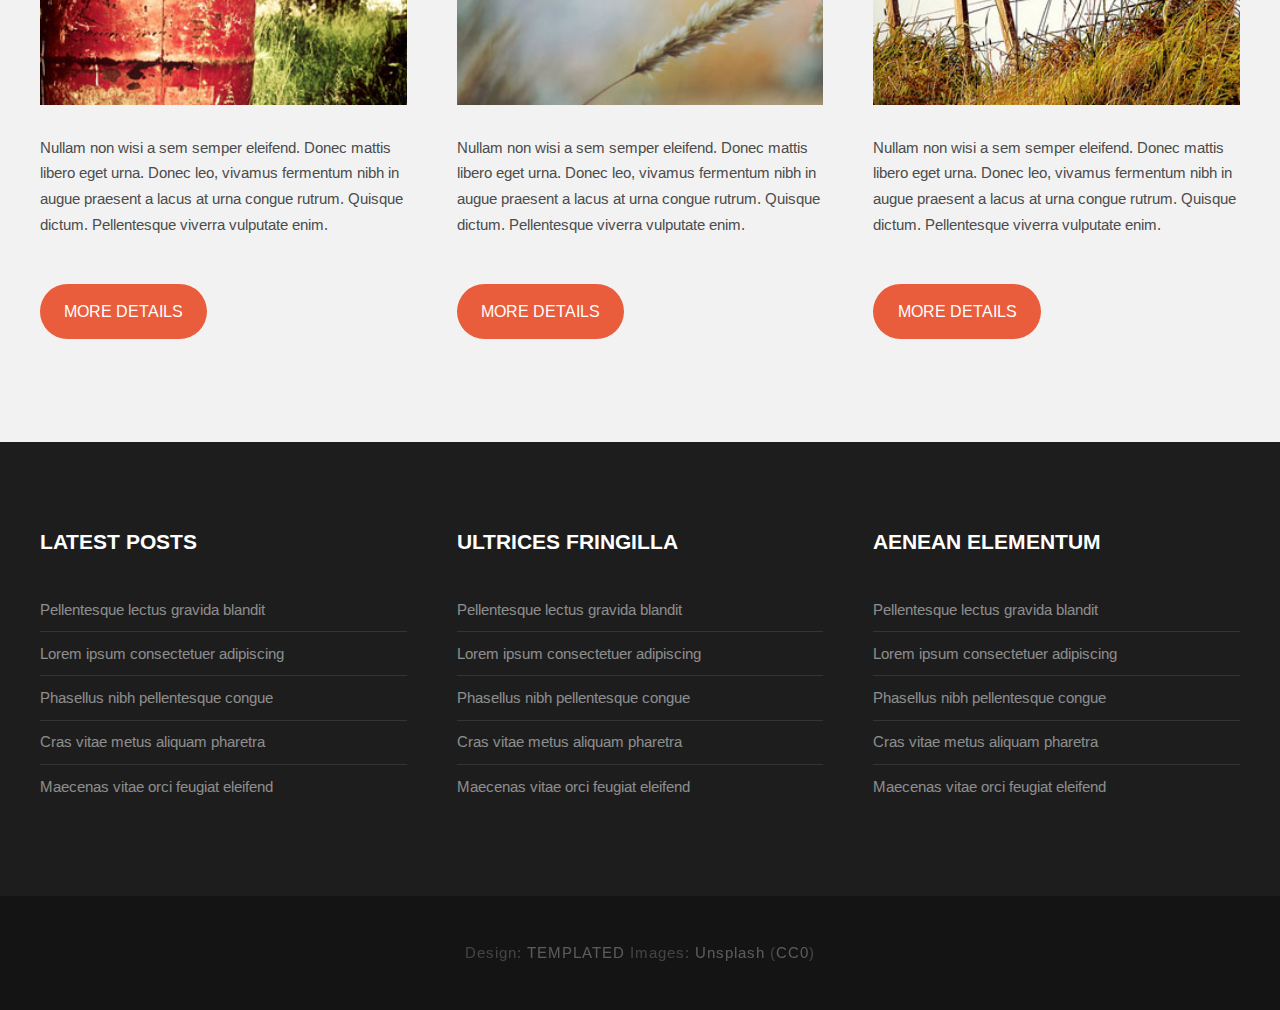
==== commit 773b581a: "udpate" ====
--- a/index.html
+++ b/index.html
@@ -1,598 +1,177 @@
-<!DOCTYPE html>
-<html lang="en">
-  <head>
-    <meta charset="utf-8">
-    <meta http-equiv="X-UA-Compatible" content="IE=edge">
-    <meta name="viewport" content="width=device-width, initial-scale=1">
-    <!-- The above 3 meta tags *must* come first in the head; any other head content must come *after* these tags -->
-    <title>Kevin : Home</title>
-    <!-- Favicon -->
-    <link rel="shortcut icon" type="image/icon" href="assets/images/favicon.ico"/>
-    <!-- Font Awesome -->
-    <link href="https://maxcdn.bootstrapcdn.com/font-awesome/4.6.3/css/font-awesome.min.css" rel="stylesheet">
-    <!-- Bootstrap -->
-    <link href="assets/css/bootstrap.min.css" rel="stylesheet">
-    <!-- Slick slider -->
-    <link href="assets/css/slick.css" rel="stylesheet">
-    <!-- Gallery Lightbox -->
-    <link href="assets/css/magnific-popup.css" rel="stylesheet">
-    <!-- Theme color -->
-    <link id="switcher" href="assets/css/theme-color/default-theme.css" rel="stylesheet">
+<!DOCTYPE HTML>
+<!--
+	Iridium by TEMPLATED
+    templated.co @templatedco
+    Released for free under the Creative Commons Attribution 3.0 license (templated.co/license)
+-->
+<html>
+	<head>
+		<title>Iridium by TEMPLATED</title>
+		<meta http-equiv="content-type" content="text/html; charset=utf-8" />
+		<meta name="description" content="" />
+		<meta name="keywords" content="" />
+		<link href='http://fonts.googleapis.com/css?family=Arimo:400,700' rel='stylesheet' type='text/css'>
+		<!--[if lte IE 8]><script src="js/html5shiv.js"></script><![endif]-->
+		<script src="http://ajax.googleapis.com/ajax/libs/jquery/1.11.0/jquery.min.js"></script>
+		<script src="js/skel.min.js"></script>
+		<script src="js/skel-panels.min.js"></script>
+		<script src="js/init.js"></script>
+		<noscript>
+			<link rel="stylesheet" href="css/skel-noscript.css" />
+			<link rel="stylesheet" href="css/style.css" />
+			<link rel="stylesheet" href="css/style-desktop.css" />
+		</noscript>
+		<!--[if lte IE 8]><link rel="stylesheet" href="css/ie/v8.css" /><![endif]-->
+		<!--[if lte IE 9]><link rel="stylesheet" href="css/ie/v9.css" /><![endif]-->
+	</head>
+	<body class="homepage">
 
-    <!-- Main Style -->
-    <link href="style.css" rel="stylesheet">
-
-    <!-- Fonts -->
-
-    <!-- Open Sans for body font -->
-	<link href="https://fonts.googleapis.com/css?family=Open+Sans:300,400,400i,600,700,800" rel="stylesheet">
-    <!-- Poppins for Title -->
-  	<link href="https://fonts.googleapis.com/css?family=Poppins" rel="stylesheet">
- 
- 
-	
-    <!-- HTML5 shim and Respond.js for IE8 support of HTML5 elements and media queries -->
-    <!-- WARNING: Respond.js doesn't work if you view the page via file:// -->
-    <!--[if lt IE 9]>
-      <script src="https://oss.maxcdn.com/html5shiv/3.7.2/html5shiv.min.js"></script>
-      <script src="https://oss.maxcdn.com/respond/1.4.2/respond.min.js"></script>
-    <![endif]-->
-  </head>
-  <body>
-  	
-  	<!-- Start Header -->
-	<header id="mu-header" class="" role="banner">
-		<div class="container">
-			<nav class="navbar navbar-default mu-navbar">
-		  <div class="container-fluid">
-		    <!-- Brand and toggle get grouped for better mobile display -->
-		    <div class="navbar-header">
-		      <button type="button" class="navbar-toggle collapsed" data-toggle="collapse" data-target="#bs-example-navbar-collapse-1" aria-expanded="false">
-		        <span class="sr-only">Toggle navigation</span>
-		        <span class="icon-bar"></span>
-		        <span class="icon-bar"></span>
-		        <span class="icon-bar"></span>
-		      </button>
-
-		      <!-- Text Logo -->
-		      <a class="navbar-brand" href="#">Kevin</a>
-
-		      <!-- Image Logo -->
-		      <!-- <a class="navbar-brand" href="#"><img src="assets/images/logo.png"></a> -->
-
-
-		    </div>
-
-		    <!-- Collect the nav links, forms, and other content for toggling -->
-		    <div class="collapse navbar-collapse" id="bs-example-navbar-collapse-1">
-		      	<ul class="nav navbar-nav mu-menu navbar-right">
-			        <li><a href="#">HOME</a></li>
-			        <li><a href="#mu-about">ABOUT US</a></li>
-			        <li><a href="#mu-service">SERVICES</a></li>
-		            <li><a href="#mu-portfolio">PORTFOLIO</a></li>
-		            <li><a href="#mu-testimonials">TESTIMONIALS</a></li>
-		            <li><a href="#mu-contact">CONTACT</a></li>
-		      	</ul>
-		    </div><!-- /.navbar-collapse -->
-		  </div><!-- /.container-fluid -->
-		</nav>
-		</div>
-	</header>
-	<!-- End Header -->
-
-	<!-- Start Featured Slider -->
-
-	<section id="mu-featured-slider">
-		<div class="container">
-			<div class="row">
-				<div class="col-md-12">
-					<div class="mu-featured-area">
-						<h1>Kevin Petter</h1>
-
-						<!-- Start text slide -->
-						<div class="mu-featured-slider-wrapper">
-							<div class="mu-featured-slider" id="typed-strings">
-								<p>I am <span>UI/UX Designer</span></p>
-								<p>I am <span>Web Developer</span></p>
-		   						<p>I am <span>Photographer</span></p>
-							</div>
-							<span id="typed"></span>
-						</div>
-						<!-- Start text slide -->
-						
-						<div class="mu-featured-content">
-							<p>Esse é um teste de escrita, para ver se o texto está funcionando. Lorem ipsum dolor sit amet, consectetur adipisicing elit. Facere ipsa necessitatibus voluptate. Dolores sed neque, accusantium iusto inventore harum quibusdam, aspernatur, ullam vero ea eos ipsam tenetur dolore qui voluptatibus!</p>
-							<a href="#mu-portfolio" class="mu-primary-btn view-my-work-btn">VIEW MY WORK</a>
-						</div>
-
-					</div>
-				</div>			
+		<!-- Header -->
+		<div id="header">
+			<div class="container"> 
+				
+				<!-- Logo -->
+				<div id="logo">
+					<h1><a href="#">Iridium</a></h1>
+					<span>Design by TEMPLATED</span>
+				</div>
+				
+				<!-- Nav -->
+				<nav id="nav">
+					<ul>
+						<li class="active"><a href="index.html">Homepage</a></li>
+						<li><a href="left-sidebar.html">Left Sidebar</a></li>
+						<li><a href="right-sidebar.html">Right Sidebar</a></li>
+						<li><a href="no-sidebar.html">No Sidebar</a></li>
+					</ul>
+				</nav>
 			</div>
 		</div>
-	</section>
-	
-	<!-- Start Featured Slider -->
-	
-	<!-- Start main content -->
-		
-	<main role="main">
 
-		<!-- Start About -->
-		<section id="mu-about">
+		<!-- Main -->
+		<div id="main">
 			<div class="container">
-				<div class="row">
-					<div class="col-md-12">
-						<div class="mu-about-area">
-
-							<div class="mu-about-header">
-								<h2 class="mu-heading-title">ABOUT ME</h2>
-								<span class="mu-header-dot"></span>
-								<p>My name is Denner Felipe. I am professional <strong>Web Designer</strong>, <strong> Researcher </strong> and <strong>Web Developer</strong>. Lorem Ipsum is simply dummy text of the printing and typesetting industry. Lorem Ipsum has been the industry's standard dummy text ever</p>
-							</div>
-
-							<!-- Start About Us Content -->
-							<div class="mu-about-content">
-								<div class="row">
-									<div class="col-md-6">
-										<div class="mu-about-content-left">
-											<img class="mu-profile-img" src="assets/images/profile.jpg" alt="Profile Image">
-										</div>
-									</div>
-									<div class="col-md-6">
-										<div class="mu-about-content-right">
-			
-											<!-- Start skills progress bar -->
-
-						                  	<div class="mu-skill-progress-bar">
-						                  		<h3>Skills</h3>
-							                    <span>Html5</span>
-							                    <div class="mu-pro-bar mu-html5-bar">
-							                      
-							                    </div>
-							                    <span>css</span>
-							                    <div class="mu-pro-bar mu-css-bar">
-							                     
-							                    </div>
-							                    <span>Photoshop</span>
-							                    <div class="mu-pro-bar mu-photoshop-bar">
-							                    </div>
-							                    <span>Wordpress</span>
-							                    <div class="mu-pro-bar mu-wordpress-bar">
-							                    </div>
-							                    <span>jQuery</span>
-							                    <div class="mu-pro-bar mu-jquery-bar">
-							                    </div>
-						                  	</div>
-
-						                  	<!-- Start Social Media -->
-						                  	<div class="mu-social-media">
-						                  		<h3>Social</h3>
-						                  		<a href="#"><i class="fa fa-facebook"></i></a>
-						                  		<a href="#"><i class="fa fa-twitter"></i></a>
-						                  		<a href="#"><i class="fa fa-linkedin"></i></a>
-						                  		<a href="#"><i class="fa fa-google-plus"></i></a>
-						                  	</div>
-
-						                  	<!-- Download Ressume Button -->
-						                  	<a href="#" class="mu-resume-btn">Download My Resume</a>
-
-										</div>
-									</div>
-								</div>
-							</div>
-							<!-- End About Us Content -->
-
-						</div>
+				<div class="row"> 
+					
+					<!-- Content -->
+					<div id="content" class="8u skel-cell-important">
+						<section>
+							<header>
+								<h2>Welcome to Iridium!</h2>
+								<span class="byline">Integer sit amet pede vel arcu aliquet pretium</span>
+							</header>
+							<a href="#" class="image full"><img src="images/pic07.jpg" alt="" /></a>
+							<p> Essa é a página densenvolvida para o grupo de pesquisa em materiais na amazônia da <strong>UFPA</strong>, as alterações são feitas com base em um template já desenvolvido <a href="http://templated.co">TEMPLATED</a>. Released for free under the <a href="http://templated.co/license">Creative Commons Attribution</a> license, so use it for whatever (personal or commercial) &ndash; just give us credit! Check out more of our stuff at <a href="http://templated.co">our site</a> or follow us on <a href="http://twitter.com/templatedco">Twitter</a>.</p>
+							<p>Sed etiam vestibulum velit, euismod lacinia quam nisl id lorem. Quisque erat. Vestibulum pellentesque, justo mollis pretium suscipit, justo nulla blandit libero, in blandit augue justo quis nisl. Fusce mattis viverra elit. Fusce quis tortor. Consectetuer adipiscing elit. Nam pede erat, porta eu, lobortis eget lorem ipsum dolor.</p>
+						</section>
+					</div>
+					
+					<!-- Sidebar -->
+					<div id="sidebar" class="4u">
+						<section>
+							<header>
+								<h2>Pellentesque vulputate</h2>
+							</header>
+							<ul class="style">
+								<li>
+									<p class="posted">August 11, 2002  |  (10 )  Comments</p>
+									<img src="images/pic04.jpg" alt="" />
+									<p class="text">Nullam non wisi a sem eleifend. Donec mattis libero eget urna. Pellentesque viverra enim.</p>
+								</li>
+								<li>
+									<p class="posted">August 11, 2002  |  (10 )  Comments</p>
+									<img src="images/pic05.jpg" alt="" />
+									<p class="text">Nullam non wisi a sem eleifend. Donec mattis libero eget urna. Pellentesque viverra enim.</p>
+								</li>
+								<li>
+									<p class="posted">August 11, 2002  |  (10 )  Comments</p>
+									<img src="images/pic06.jpg" alt="" />
+									<p class="text">Nullam non wisi a sem eleifend. Donec mattis libero eget urna. Pellentesque viverra enim.</p>
+								</li>
+							</ul>
+						</section>
 					</div>
 				</div>
 			</div>
-		</section>
-		<!-- End About -->
+		</div>
 
-		<!-- Start Service -->
-		<section id="mu-service">
+		<!-- Footer -->
+		<div id="featured">
 			<div class="container">
 				<div class="row">
-					<div class="col-md-12">
-						<div class="mu-service-area">
-
-							<div class="mu-service-header">
-								<h2 class="mu-heading-title">MY SERVICES</h2>
-								<span class="mu-header-dot"></span>
-								<p>Lorem Ipsum is simply dummy text of the printing and typesetting industry. Lorem Ipsum has been the industry's standard dummy text ever</p>
-							</div>
-
-							<!-- Start Service Content -->
-							<div class="mu-service-content">
-								<div class="row">
-
-									<!-- Service Single Content -->
-									<div class="col-md-4 col-sm-6">
-										<div class="mu-service-content-single">
-											<span class="mu-service-icon-box">
-												<i class="fa fa-leaf"></i>
-											</span>
-											<h4>UI/UX Design</h4>
-											<p>Lorem ipsum dolor sit amet, consect adipis elit minim veniam ettis inkeras.</p>
-										</div>
-									</div>
-									<!-- / Service Single Content -->
-
-									<!-- Service Single Content -->
-									<div class="col-md-4 col-sm-6">
-										<div class="mu-service-content-single">
-											<span class="mu-service-icon-box">
-												<i class="fa fa-desktop"></i>
-											</span>
-											<h4>Web Development</h4>
-											<p>Lorem ipsum dolor sit amet, consect adipis elit minim veniam ettis inkeras.</p>
-										</div>
-									</div>
-									<!-- / Service Single Content -->
-
-									<!-- Service Single Content -->
-									<div class="col-md-4 col-sm-6">
-										<div class="mu-service-content-single">
-											<span class="mu-service-icon-box">
-												<i class="fa fa-briefcase"></i>
-											</span>
-											<h4>Branding</h4>
-											<p>Lorem ipsum dolor sit amet, consect adipis elit minim veniam ettis inkeras.</p>
-										</div>
-									</div>
-									<!-- / Service Single Content -->
-
-									<!-- Service Single Content -->
-									<div class="col-md-4 col-sm-6">
-										<div class="mu-service-content-single">
-											<span class="mu-service-icon-box">
-												<i class="fa fa-camera"></i>
-											</span>
-											<h4>Photography</h4>
-											<p>Lorem ipsum dolor sit amet, consect adipis elit minim veniam ettis inkeras.</p>
-										</div>
-									</div>
-									<!-- / Service Single Content -->
-
-									<!-- Service Single Content -->
-									<div class="col-md-4 col-sm-6">
-										<div class="mu-service-content-single">
-											<span class="mu-service-icon-box">
-												<i class="fa fa-android"></i>
-											</span>
-											<h4>Apps Development</h4>
-											<p>Lorem ipsum dolor sit amet, consect adipis elit minim veniam ettis inkeras.</p>
-										</div>
-									</div>
-									<!-- / Service Single Content -->
-
-									<!-- Service Single Content -->
-									<div class="col-md-4 col-sm-6">
-										<div class="mu-service-content-single">
-											<span class="mu-service-icon-box">
-												<i class="fa fa-line-chart"></i>
-											</span>
-											<h4>Digital Marketing</h4>
-											<p>Lorem ipsum dolor sit amet, consect adipis elit minim veniam ettis inkeras.</p>
-										</div>
-									</div>
-									<!-- / Service Single Content -->
-
-								</div>
-							</div>
-							<!-- End Service Content -->
-
-						</div>
+					<div class="4u">
+						<h2>Aenean elementum facilisis</h2>
+						<a href="#" class="image full"><img src="images/pic01.jpg" alt="" /></a>
+						<p>Nullam non wisi a sem semper eleifend. Donec mattis libero eget urna. Donec leo, vivamus fermentum nibh in augue praesent a lacus at urna congue rutrum. Quisque dictum. Pellentesque viverra vulputate enim.</p>
+						<p><a href="#" class="button">More Details</a></p>
+					</div>
+					<div class="4u">
+						<h2>Fusce ultrices fringilla</h2>
+						<a href="#" class="image full"><img src="images/pic02.jpg" alt="" /></a>
+						<p>Nullam non wisi a sem semper eleifend. Donec mattis libero eget urna. Donec leo, vivamus fermentum nibh in augue praesent a lacus at urna congue rutrum. Quisque dictum. Pellentesque viverra vulputate enim.</p>
+						<p><a href="#" class="button">More Details</a></p>
+					</div>
+					<div class="4u">
+						<h2>Etiam rhoncus volutpat erat</h2>
+						<a href="#" class="image full"><img src="images/pic03.jpg" alt="" /></a>
+						<p>Nullam non wisi a sem semper eleifend. Donec mattis libero eget urna. Donec leo, vivamus fermentum nibh in augue praesent a lacus at urna congue rutrum. Quisque dictum. Pellentesque viverra vulputate enim.</p>
+						<p><a href="#" class="button">More Details</a></p>
 					</div>
 				</div>
 			</div>
-		</section>
-		<!-- End Service -->
+		</div>
 
-		<!-- Start Portfolio -->
-		<section id="mu-portfolio">
+
+		<!-- Footer -->
+		<div id="footer">
 			<div class="container">
 				<div class="row">
-					<div class="col-md-12">
-						<div class="mu-portfolio-area">
-
-							<div class="mu-portfolio-header">
-								<h2 class="mu-heading-title">MY PORTFOLIO</h2>
-								<span class="mu-header-dot"></span>
-							</div>
-
-							<!-- Start Portfolio Filter -->
-							<div class="mu-portfolio-filter-area">
-								<ul class="mu-simplefilter">
-					                <li class="active" data-filter="all">All</li>
-					                <li data-filter="1">Web App</li>
-					                <li data-filter="2">UI/UX</li>
-					                <li data-filter="3">Graphics Design</li>
-					                <li data-filter="4">Mobile App</li>
-					                <li data-filter="5">Branding</li>
-					                <li data-filter="6">Marketing</li>
-					            </ul>
-							</div>
-
-							<!-- Start Portfolio Content -->
-							<div class="mu-portfolio-content">
-								<div class="filtr-container">
-
-					                <div class="col-xs-6 col-sm-4 col-md-4 filtr-item" data-category="1">
-					                	<div class="mu-item-thumbonail">
-					                		<img class="img-responsive" src="assets/images/portfolio/img-1.jpeg" alt="image">
-					                	</div>
-					                	<div class="mu-filter-item-content">
-					                    	<h4 class="mu-filter-item-title">WEB DEVELOPMENT</h4>
-					                    	<a class="mu-filter-link" href="#"><i class="fa fa-link"></i></a>
-					                    	<a class="mu-filter-imglink" href="assets/images/portfolio/img-1.jpeg" title="Web Development"><i class="fa fa-search"></i></a>
-					                    </div>
-					                </div>
-
-					                <div class="col-xs-6 col-sm-4 col-md-4 filtr-item" data-category="2">
-					                	<div class="mu-item-thumbonail">
-					                		<img class="img-responsive" src="assets/images/portfolio/img-2.jpeg" alt="image">
-					                	</div>
-					                	<div class="mu-filter-item-content">
-					                    	<h4 class="mu-filter-item-title">UI/UX DESIGN</h4>
-					                    	<a class="mu-filter-link" href="#"><i class="fa fa-link"></i></a>
-					                    	<a class="mu-filter-imglink" href="assets/images/portfolio/img-2.jpeg" title="UI/UX DESIGN"><i class="fa fa-search"></i></a>
-					                    </div>
-					                </div>
-
-					                <div class="col-xs-6 col-sm-4 col-md-4 filtr-item" data-category="3">
-					                	<div class="mu-item-thumbonail">
-					                		<img class="img-responsive" src="assets/images/portfolio/img-3.jpeg" alt="image">
-					                	</div>
-					                	<div class="mu-filter-item-content">
-					                    	<h4 class="mu-filter-item-title">GRAPHICS DESIGN</h4>
-					                    	<a class="mu-filter-link" href="#"><i class="fa fa-link"></i></a>
-					                    	<a class="mu-filter-imglink" href="assets/images/portfolio/img-3.jpeg" title="GRAPHICS DESIGN"><i class="fa fa-search"></i></a>
-					                    </div>
-					                </div>
-
-					                <div class="col-xs-6 col-sm-4 col-md-4 filtr-item" data-category="4">
-					                	<div class="mu-item-thumbonail">
-					                		<img class="img-responsive" src="assets/images/portfolio/img-4.jpeg" alt="image">
-					                	</div>
-					                	<div class="mu-filter-item-content">
-					                    	<h4 class="mu-filter-item-title">MOBILE APP</h4>
-					                    	<a class="mu-filter-link" href="#"><i class="fa fa-link"></i></a>
-					                    	<a class="mu-filter-imglink" href="assets/images/portfolio/img-4.jpeg" title="MOBILE APP"><i class="fa fa-search"></i></a>
-					                    </div>
-					                </div>
-
-					                <div class="col-xs-6 col-sm-4 col-md-4 filtr-item" data-category="5">
-					                	<div class="mu-item-thumbonail">
-					                		<img class="img-responsive" src="assets/images/portfolio/img-5.jpeg" alt="image">
-					                	</div>
-					                	<div class="mu-filter-item-content">
-					                    	<h4 class="mu-filter-item-title">BRANDING</h4>
-					                    	<a class="mu-filter-link" href="#"><i class="fa fa-link"></i></a>
-					                    	<a class="mu-filter-imglink" href="assets/images/portfolio/img-5.jpeg" title="BRANDING"><i class="fa fa-search"></i></a>
-					                    </div>
-					                </div>
-
-					                <div class="col-xs-6 col-sm-4 col-md-4 filtr-item" data-category="6">
-					                	<div class="mu-item-thumbonail">
-					                		<img class="img-responsive" src="assets/images/portfolio/img-6.jpeg" alt="image">
-					                	</div>
-					                	<div class="mu-filter-item-content">
-					                    	<h4 class="mu-filter-item-title">MARKETING</h4>
-					                    	<a class="mu-filter-link" href="#"><i class="fa fa-link"></i></a>
-					                    	<a class="mu-filter-imglink" href="assets/images/portfolio/img-6.jpeg" title="MARKETING"><i class="fa fa-search"></i></a>
-					                    </div>
-					                </div>
-
-					                <div class="col-xs-6 col-sm-4 col-md-4 filtr-item" data-category="1">
-					                	<div class="mu-item-thumbonail">
-					                		<img class="img-responsive" src="assets/images/portfolio/img-7.jpg" alt="image">
-					                	</div>
-					                	<div class="mu-filter-item-content">
-					                    	<h4 class="mu-filter-item-title">WEB DEVELOPMENT</h4>
-					                    	<a class="mu-filter-link" href="#"><i class="fa fa-link"></i></a>
-					                    	<a class="mu-filter-imglink" href="assets/images/portfolio/img-7.jpg" title="WEB DEVELOPMENT"><i class="fa fa-search"></i></a>
-					                    </div>
-					                </div>
-
-					                <div class="col-xs-6 col-sm-4 col-md-4 filtr-item" data-category="4">
-					                	<div class="mu-item-thumbonail">
-					                		<img class="img-responsive" src="assets/images/portfolio/img-8.jpeg" alt="image">
-					                	</div>
-					                	<div class="mu-filter-item-content">
-					                    	<h4 class="mu-filter-item-title">MOBILE APP</h4>
-					                    	<a class="mu-filter-link" href="#"><i class="fa fa-link"></i></a>
-					                    	<a class="mu-filter-imglink" href="assets/images/portfolio/img-8.jpeg" title="MOBILE APP"><i class="fa fa-search"></i></a>
-					                    </div>
-					                </div>
-
-					                <div class="col-xs-6 col-sm-4 col-md-4 filtr-item" data-category="3">
-					                	<div class="mu-item-thumbonail">
-					                		<img class="img-responsive" src="assets/images/portfolio/img-9.jpeg" alt="image">
-					                	</div>
-					                	<div class="mu-filter-item-content">
-					                    	<h4 class="mu-filter-item-title">GRAPHICS DESIGN</h4>
-					                    	<a class="mu-filter-link" href="#"><i class="fa fa-link"></i></a>
-					                    	<a class="mu-filter-imglink" href="assets/images/portfolio/img-9.jpeg" title="GRAPHICS DESIGN"><i class="fa fa-search"></i></a>
-					                    </div>
-					                </div>
-
-					            </div>
-							</div>
-							<!-- End Portfolio Content -->
-
-						</div>
+					<div class="4u">
+						<section>
+							<h2>Latest Posts</h2>
+							<ul class="default">
+								<li><a href="#">Pellentesque lectus gravida blandit</a></li>
+								<li><a href="#">Lorem ipsum consectetuer adipiscing</a></li>
+								<li><a href="#">Phasellus nibh pellentesque congue</a></li>
+								<li><a href="#">Cras vitae metus aliquam pharetra</a></li>
+								<li><a href="#">Maecenas vitae orci feugiat eleifend</a></li>
+							</ul>
+						</section>
+					</div>
+					<div class="4u">
+						<section>
+							<h2>Ultrices fringilla</h2>
+							<ul class="default">
+								<li><a href="#">Pellentesque lectus gravida blandit</a></li>
+								<li><a href="#">Lorem ipsum consectetuer adipiscing</a></li>
+								<li><a href="#">Phasellus nibh pellentesque congue</a></li>
+								<li><a href="#">Cras vitae metus aliquam pharetra</a></li>
+								<li><a href="#">Maecenas vitae orci feugiat eleifend</a></li>
+							</ul>
+						</section>
+					</div>
+					<div class="4u">
+						<section>
+							<h2>Aenean elementum</h2>
+							<ul class="default">
+								<li><a href="#">Pellentesque lectus gravida blandit</a></li>
+								<li><a href="#">Lorem ipsum consectetuer adipiscing</a></li>
+								<li><a href="#">Phasellus nibh pellentesque congue</a></li>
+								<li><a href="#">Cras vitae metus aliquam pharetra</a></li>
+								<li><a href="#">Maecenas vitae orci feugiat eleifend</a></li>
+							</ul>
+						</section>
 					</div>
 				</div>
 			</div>
-		</section>
-		<!-- End Portfolio -->
+		</div>
 
-		<!-- Start Testimonials -->
-		<section id="mu-testimonials">
+		<!-- Copyright -->
+		<div id="copyright">
 			<div class="container">
-				<div class="row">
-					<div class="col-md-12">
-						<div class="mu-testimonials-area">
-							<div class="mu-testimonial-header">
-								<h2 class="mu-heading-title">Client Testimonials</h2>
-								<span class="mu-header-dot"></span>
-							</div>
-
-							<div class="mu-testimonials-block">
-								<ul class="mu-testimonial-slide">
-
-									<li>
-										<i class="fa fa-quote-right mu-quote-icon"></i>
-										<p>Lorem Ipsum is simply dummy text of the printing and typesetting industry. Lorem Ipsum has been the industry's standard dummy text ever.</p>
-										<h5 class="mu-ct-name"> - Jhon Doe</h5>
-										<span class="mu-ct-title">CEO, Apple Inc.</span>
-									</li>
-
-									<li>
-										<i class="fa fa-quote-right mu-quote-icon"></i>
-										<p>Lorem Ipsum is simply dummy text of the printing and typesetting industry. Lorem Ipsum has been the industry's standard dummy text ever.</p>
-										<h5 class="mu-ct-name"> - Alice Boga</h5>
-										<span class="mu-ct-title">Director, Google Inc.</span>
-									</li>
-
-									<li>
-										<i class="fa fa-quote-right mu-quote-icon"></i>
-										<p>Lorem Ipsum is simply dummy text of the printing and typesetting industry. Lorem Ipsum has been the industry's standard dummy text ever.</p>
-										<h5 class="mu-ct-name"> - Jhon Smith</h5>
-										<span class="mu-ct-title">Web Developer</span>
-									</li>
-
-								</ul>
-							</div>
-
-						</div>
-					</div>
-				</div>
+				Design: <a href="http://templated.co">TEMPLATED</a> Images: <a href="http://unsplash.com">Unsplash</a> (<a href="http://unsplash.com/cc0">CC0</a>)
 			</div>
-		</section>
-		<!-- End Testimonials -->
-
-
-		<!-- Start Contact -->
-		<section id="mu-contact">
-			<div class="container">
-				<div class="row">
-					<div class="col-md-12">
-						<div class="mu-contact-area">
-
-							<div class="mu-contact-header">
-								<h2 class="mu-heading-title">CONTACT ME</h2>
-								<span class="mu-header-dot"></span>
-								<p>Lorem Ipsum is simply dummy text of the printing and typesetting industry. Lorem Ipsum has been the industry's standard dummy text ever</p>
-							</div>
-
-							<!-- Start Contact Content -->
-							<div class="mu-contact-content">
-								<div class="row">
-
-									<div class="col-md-12">
-										<div class="mu-contact-top">
-
-											<div class="row">
-												<div class="col-sm-4">
-													<div class="mu-contact-top-single">
-														<div class="mu-icon"><i class="fa fa-map-marker"></i></div>
-														<p>Dooley Branch Rd Millen, GA 30442, USA</p>
-													</div>
-												</div>
-												<div class="col-sm-4">
-													<div class="mu-contact-top-single">
-														<div class="mu-icon"><i class="fa fa-phone"></i></div>
-														<p>+90 987 678 9834</p>
-														<p>+90 567 098 785</p>
-													</div>
-												</div>
-												<div class="col-sm-4">
-													<div class="mu-contact-top-single">
-														<div class="mu-icon"><i class="fa fa-envelope"></i></div>
-														<p>contact@domain.com</p>
-														<p>support@domain.com</p>
-													</div>
-												</div>
-
-											</div>
-										</div>
-									</div>	
-
-									<div class="col-md-12">
-										<div class="mu-contact-bottom">
-										<div id="form-messages"></div>
-											<form id="ajax-contact" method="post" action="mailer.php" class="mu-contact-form">
-												<div class="form-group">                
-													<input type="text" class="form-control" placeholder="Name" id="name" name="name" required>
-												</div>
-												<div class="form-group">                
-													<input type="email" class="form-control" placeholder="Enter Email" id="email" name="email" required>
-												</div>              
-												<div class="form-group">
-													<textarea class="form-control" placeholder="Message" id="message" name="message" required></textarea>
-												</div>
-												<button type="submit" class="mu-send-msg-btn"><span>SUBMIT</span></button>
-								            </form>
-										</div>
-									</div>	
-
-								</div>
-							</div>
-							<!-- End Contact Content -->
-
-						</div>
-					</div>
-				</div>
-			</div>
-		</section>
-		<!-- End Contact -->
-
-	</main>
-	
-	<!-- End main content -->	
-			
-			
-	<!-- Start footer -->
-	<footer id="mu-footer" role="contentinfo">
-			<div class="container">
-				<div class="mu-footer-area">
-					<p class="mu-copy-right">&copy; Copyright <a rel="nofollow" href="http://markups.io">markups.io</a>. All right reserved.</p>
-				</div>
-			</div>
-
-	</footer>
-	<!-- End footer -->
-
-	
-	
-    <!-- jQuery library -->
-    <script src="https://ajax.googleapis.com/ajax/libs/jquery/1.11.3/jquery.min.js"></script>
-    <!-- Include all compiled plugins (below), or include individual files as needed -->
-    <!-- Bootstrap -->
-    <script src="assets/js/bootstrap.min.js"></script>
-	<!-- Slick slider -->
-    <script type="text/javascript" src="assets/js/slick.min.js"></script>
-    <!-- Filterable Gallery js -->
-    <script type="text/javascript" src="assets/js/jquery.filterizr.min.js"></script>
-    <!-- Gallery Lightbox -->
-    <script type="text/javascript" src="assets/js/jquery.magnific-popup.min.js"></script>
-    <!-- Ajax contact form  -->
-    <script type="text/javascript" src="assets/js/app.js"></script>
-	<!-- Featured Slider -->
-    <script type="text/javascript" src="assets/js/typed.min.js"></script>
-    <!-- On scroll JS  -->
-    <script src="assets/js/jquery.appear.js"></script>
-	<!-- Progress Bar -->
-    <script type="text/javascript" src="assets/js/jquery.lineProgressbar.js"></script>
-    
-	
-    <!-- Custom js -->
-	<script type="text/javascript" src="assets/js/custom.js"></script>
-
-	
-	
-    
-  </body>
+		</div>
+		
+	</body>
 </html>
--- a/css/skel-noscript.css
+++ b/css/skel-noscript.css
@@ -0,0 +1,168 @@
+/* Resets (http://meyerweb.com/eric/tools/css/reset/ | v2.0 | 20110126 | License: none (public domain)) */
+
+	html,body,div,span,applet,object,iframe,h1,h2,h3,h4,h5,h6,p,blockquote,pre,a,abbr,acronym,address,big,cite,code,del,dfn,em,img,ins,kbd,q,s,samp,small,strike,strong,sub,sup,tt,var,b,u,i,center,dl,dt,dd,ol,ul,li,fieldset,form,label,legend,table,caption,tbody,tfoot,thead,tr,th,td,article,aside,canvas,details,embed,figure,figcaption,footer,header,hgroup,menu,nav,output,ruby,section,summary,time,mark,audio,video{margin:0;padding:0;border:0;font-size:100%;font:inherit;vertical-align:baseline;}article,aside,details,figcaption,figure,footer,header,hgroup,menu,nav,section{display:block;}body{line-height:1;}ol,ul{list-style:none;}blockquote,q{quotes:none;}blockquote:before,blockquote:after,q:before,q:after{content:'';content:none;}table{border-collapse:collapse;border-spacing:0;}body{-webkit-text-size-adjust:none}
+
+/* Box Model */
+
+	*, *:before, *:after {
+		-moz-box-sizing: border-box;
+		-webkit-box-sizing: border-box;
+		-o-box-sizing: border-box;
+		-ms-box-sizing: border-box;
+		box-sizing: border-box;
+	}
+
+/* Container */
+
+	body {
+		min-width: 1200px;
+	}
+
+	.container {
+		width: 1200px;
+		margin-left: auto;
+		margin-right: auto;
+	}
+
+	/* Modifiers */
+	
+		.container.small {
+			width: 900px;
+		}
+
+		.container.big {
+			width: 100%;
+			max-width: 1500px;
+			min-width: 1200px;
+		}
+
+/* Grid */
+
+	/* Cells */
+
+		.\31 2u { width: 100% }
+		.\31 1u { width: 91.6666666667% }
+		.\31 0u { width: 83.3333333333% }
+		.\39 u { width: 75% }
+		.\38 u { width: 66.6666666667% }
+		.\37 u { width: 58.3333333333% }
+		.\36 u { width: 50% }
+		.\35 u { width: 41.6666666667% }
+		.\34 u { width: 33.3333333333% }
+		.\33 u { width: 25% }
+		.\32 u { width: 16.6666666667% }
+		.\31 u { width: 8.3333333333% }
+		.\-11u { margin-left: 91.6666666667% }
+		.\-10u { margin-left: 83.3333333333% }
+		.\-9u { margin-left: 75% }
+		.\-8u { margin-left: 66.6666666667% }
+		.\-7u { margin-left: 58.3333333333% }
+		.\-6u { margin-left: 50% }
+		.\-5u { margin-left: 41.6666666667% }
+		.\-4u { margin-left: 33.3333333333% }
+		.\-3u { margin-left: 25% }
+		.\-2u { margin-left: 16.6666666667% }
+		.\-1u { margin-left: 8.3333333333% }
+
+		.row > * {
+			padding: 50px 0 0 50px;
+			float: left;
+			-moz-box-sizing: border-box;
+			-webkit-box-sizing: border-box;
+			-o-box-sizing: border-box;
+			-ms-box-sizing: border-box;
+			box-sizing: border-box;
+		}
+
+		.row + .row > * {
+			padding-top: 50px;
+		}
+
+		.row {
+			margin-left: -50px;
+		}
+
+	/* Rows */
+
+		.row:after {
+			content: '';
+			display: block;
+			clear: both;
+			height: 0;
+		}
+
+		.row:first-child > * {
+			padding-top: 0;
+		}
+
+		.row > * {
+			padding-top: 0;
+		}
+
+		/* Modifiers */
+
+			/* Flush */
+
+				.row.flush {
+					margin-left: 0;
+				}
+
+				.row.flush > * {
+					padding: 0 !important;
+				}
+
+			/* Quarter */
+
+				.row.quarter > * {
+					padding: 12.5px 0 0 12.5px;
+				}
+
+				.row.quarter + .row.quarter > * {
+					padding-top: 12.5px;
+				}
+
+				.row.quarter {
+					margin-left: -12.5px;
+				}
+
+			/* Half */
+
+				.row.half > * {
+					padding: 25px 0 0 25px;
+				}
+
+				.row.half + .row.half > * {
+					padding-top: 25px;
+				}
+
+				.row.half {
+					margin-left: -25px;
+				}
+
+			/* One and (a) Half */
+
+				.row.oneandhalf > * {
+					padding: 75px 0 0 75px;
+				}
+
+				.row.oneandhalf + .row.oneandhalf > * {
+					padding-top: 75px;
+				}
+
+				.row.oneandhalf {
+					margin-left: -75px;
+				}
+
+			/* Double */
+
+				.row.double > * {
+					padding: 100px 0 0 100px;
+				}
+
+				.row.double + .row.double > * {
+					padding-top: 100px;
+				}
+
+				.row.double {
+					margin-left: -100px;
+				}--- a/css/style.css
+++ b/css/style.css
@@ -0,0 +1,386 @@
+/*
+	Iridium by TEMPLATED
+    templated.co @templatedco
+    Released for free under the Creative Commons Attribution 3.0 license (templated.co/license)
+*/
+
+/*********************************************************************************/
+/* Basic                                                                         */
+/*********************************************************************************/
+
+	body
+	{
+		background: #141414;
+	}
+
+	body,input,textarea,select
+	{
+		font-family: 'Arimo', sans-serif;
+		font-size: 11pt;
+		line-height: 1.75em;
+		color: #4c4c4c;
+	}
+
+	h1,h2,h3,h4,h5,h6
+	{
+		text-transform: uppercase;
+		font-weight: bold;
+	}
+	
+		h1 a, h2 a, h3 a, h4 a, h5 a, h6 a
+		{
+			color: inherit;
+			text-decoration: none;
+		}
+		
+	/* Change this to whatever font weight/color pairing is most suitable */
+	strong, b
+	{
+		font-weight: bold;
+		color: #000000;
+	}
+	
+	em, i
+	{
+		font-style: italic;
+	}
+
+	/* Don't forget to set this to something that matches the design */
+	a
+	{
+		text-decoration: underline;
+		color: #272727;
+	}
+
+	a:hover
+	{
+		text-decoration: none;
+	}
+	
+	sub
+	{
+		position: relative;
+		top: 0.5em;
+		font-size: 0.8em;
+	}
+	
+	sup
+	{
+		position: relative;
+		top: -0.5em;
+		font-size: 0.8em;
+	}
+	
+	hr
+	{
+		border: 0;
+		border-top: solid 1px #ddd;
+	}
+	
+	blockquote
+	{
+		border-left: solid 0.5em #ddd;
+		padding: 1em 0 1em 2em;
+		font-style: italic;
+	}
+	
+	p, ul, ol, dl, table
+	{
+		margin-bottom: 1em;
+	}
+
+	header
+	{
+		margin-bottom: 1em;
+	}
+	
+		header h2
+		{
+		}
+	
+		header .byline
+		{
+			display: block;
+			margin: 0.5em 0 0 0;
+			padding: 0 0 0.5em 0;
+		}
+		
+	footer
+	{
+		margin-top: 1em;
+	}
+
+	br.clear
+	{
+		clear: both;
+	}
+
+	/* Sections/Articles */
+	
+		section,
+		article
+		{
+			margin-bottom: 3em;
+		}
+		
+		section > :last-child,
+		article > :last-child
+		{
+			margin-bottom: 0;
+		}
+
+		section:last-child,
+		article:last-child
+		{
+			margin-bottom: 0;
+		}
+
+		.row > section,
+		.row > article
+		{
+			margin-bottom: 0;
+		}
+
+	/* Images */
+
+		.image
+		{
+			display: inline-block;
+		}
+		
+			.image img
+			{
+				display: block;
+				width: 100%;
+			}
+
+			.image.featured
+			{
+				display: block;
+				width: 100%;
+				margin: 0 0 2em 0;
+			}
+			
+			.image.full
+			{
+				display: block;
+				width: 100%;
+				margin: 0 0 2em 0;
+			}
+			
+			.image.left
+			{
+				float: left;
+				margin: 0 2em 2em 0;
+			}
+			
+			.image.centered
+			{
+				display: block;
+				margin: 0 0 2em 0;
+			}
+
+				.image.centered img
+				{
+					margin: 0 auto;
+					width: auto;
+				}
+
+	/* Lists */
+
+		ul.default
+		{
+			margin: 0;
+			padding: 0;
+			list-style: none;
+		}
+		
+			ul.default li
+			{
+				padding: 0.60em 0em;
+				border-top: 1px solid;
+				border-color: rgba(255,255,255,.1);
+			}
+			
+			ul.default li:first-child
+			{
+				padding-top: 0;
+				border-top: none;
+			}
+			
+			ul.default a
+			{
+				text-decoration: none;
+				color: rgba(255,255,255,.5);
+			}
+			
+			ul.default a:hover
+			{
+				text-decoration: underline;
+			}
+			
+		ul.style {
+		}
+		
+		ul.style li {
+			margin: 0;
+			padding: 2em 0em 1.5em 0em;
+			border-top: 1px solid #ECECEC;
+		}
+		
+		ul.style li:first-child
+		{
+			padding-top: 0;
+			border-top: none;
+		}
+		
+		ul.style img {
+			float: left;
+			margin-right: 20px;
+		}
+		
+		ul.style p {
+		}
+		
+		ul.style .posted {
+			padding: 0em 0em 1em 0em;
+			letter-spacing: 1px;
+			text-transform: uppercase;
+			font-size: 8pt;
+			color: #A2A2A2;
+		}
+		
+		ul.style .first {
+			padding-top: 0px;
+			border-top: none;
+		}
+							
+
+	/* Buttons */
+		
+		.button
+		{
+			position: relative;
+			display: inline-block;
+			margin-top: 2em;
+			padding: 0.90em 1.5em;
+			background: #e95d3c;
+			border-radius: 40px;
+			text-decoration: none;
+			text-transform: uppercase;
+			font-size: 1.1em;
+			color: #FFF;
+			-moz-transition: color 0.35s ease-in-out, background-color 0.35s ease-in-out;
+			-webkit-transition: color 0.35s ease-in-out, background-color 0.35s ease-in-out;
+			-o-transition: color 0.35s ease-in-out, background-color 0.35s ease-in-out;
+			-ms-transition: color 0.35s ease-in-out, background-color 0.35s ease-in-out;
+			transition: color 0.35s ease-in-out, background-color 0.35s ease-in-out;
+			cursor: pointer;
+		}
+
+			.button:hover
+			{
+				background: #de3d27;
+				color: #FFF !important;
+			}
+			
+/*********************************************************************************/
+/* Header                                                                        */
+/*********************************************************************************/
+
+	#header
+	{
+		position: relative;
+		background: #2a2f27 url(../images/banner.jpg) no-repeat;
+		background-size: cover;
+	}
+
+	#logo
+	{
+	}
+	
+	#nav
+	{
+	}
+
+		#nav ul
+		{
+			margin: 0;
+		}
+	
+/*********************************************************************************/
+/* Banner                                                                        */
+/*********************************************************************************/
+
+	#banner
+	{
+		position: relative;
+		background: #333;
+		color: #fff;
+	}
+
+/*********************************************************************************/
+/* Main                                                                          */
+/*********************************************************************************/
+
+	#main
+	{
+		position: relative;
+		background: #fff;
+	}
+
+/*********************************************************************************/
+/* Featured                                                                      */
+/*********************************************************************************/
+	
+	#featured
+	{
+		position: relative;
+		background: #f2f2f2;
+	}
+	
+	#featured h2
+	{
+		display: block;
+		margin-bottom: 2em;
+		font-size: 1.4em;
+	}
+	
+/*********************************************************************************/
+/* Footer                                                                        */
+/*********************************************************************************/
+	
+	#footer
+	{
+		position: relative;
+		background: #1d1d1d;
+	}
+	
+	#footer h2
+	{
+		display: block;
+		color: #FFF;
+	}
+	
+/*********************************************************************************/
+/* Copyright                                                                     */
+/*********************************************************************************/
+	
+	#copyright
+	{
+		position: relative;
+		padding: 3em 0em;
+		letter-spacing: 1px;
+		text-align: center;
+		color: rgba(255,255,255,.2);
+	}
+	
+	#copyright .container
+	{
+	}
+	
+	#copyright a
+	{
+		text-decoration: none;
+		color: rgba(255,255,255,.3);
+	}	--- a/css/style-desktop.css
+++ b/css/style-desktop.css
@@ -0,0 +1,199 @@
+/*
+	Iridium by TEMPLATED
+    templated.co @templatedco
+    Released for free under the Creative Commons Attribution 3.0 license (templated.co/license)
+*/
+
+/*********************************************************************************/
+/* Basic                                                                         */
+/*********************************************************************************/
+
+	body
+	{
+	}
+
+	body,input,textarea,select
+	{
+		font-size: 11pt;
+	}
+
+/*********************************************************************************/
+/* Header                                                                        */
+/*********************************************************************************/
+
+	#header
+	{
+		position: relative;
+		padding: 5em 0em;
+		text-align: center;
+	}
+	
+		.homepage #header
+		{
+			padding: 15em 0em;
+		}
+
+		#header .container
+		{
+		}
+
+/*********************************************************************************/
+/* Logo                                                                          */
+/*********************************************************************************/
+
+	#logo
+	{
+		margin-bottom: 3em;
+	}
+	
+		#logo h1
+		{
+			color: #FFF;
+		}
+	
+		#logo h1 a
+		{
+			display: block;
+			letter-spacing: 1px;
+			text-decoration: none;
+			text-transform: uppercase;
+			font-size: 5em;
+			font-weight: 900;
+			color: #FFF;
+		}
+
+		#logo span
+		{
+			display: block;
+			padding-top: 1em;
+			letter-spacing: 1px;
+			text-transform: uppercase;
+			font-size: 1.2em;
+			color: rgba(255,255,255,.5);
+		}			
+			
+
+/*********************************************************************************/
+/* Nav                                                                           */
+/*********************************************************************************/
+
+	#nav
+	{
+	}
+
+		#nav > ul > li
+		{
+			display: inline-block;
+		}
+		
+			#nav > ul > li:last-child
+			{
+				padding-right: 0;
+			}
+
+			#nav > ul > li > a,
+			#nav > ul > li > span
+			{
+				display: block;
+				padding: 1em 1.5em;
+				letter-spacing: 1px;
+				text-decoration: none;
+				text-transform: uppercase;
+				font-weight: 200;
+				font-size: 1em;
+				outline: 0;
+				color: rgba(255,255,255,.7);
+			}
+
+
+			#nav > ul > li > a:hover
+			{
+				color: #FFF;
+			}
+
+			#nav li.active a
+			{
+				background: none;
+				border-radius: 40px;
+				border: 2px solid;
+				border-color: rgba(255,255,255,.8);
+				color: #FFF;
+			}
+
+			#nav > ul > li > ul
+			{
+				display: none;
+			}
+
+
+/*********************************************************************************/
+/* Main                                                                          */
+/*********************************************************************************/
+
+	#main
+	{
+		padding: 6em 0em 4em 0em;
+	}
+	
+	#content
+	{
+	}
+	
+	#content header
+	{
+		margin-bottom: 2em;
+	}
+	
+	#content header h2
+	{
+		font-size: 3em;
+	}
+	
+	#content header .byline
+	{
+		font-size: 1.40em;
+	}
+	
+	#sidebar h2
+	{
+		display: block;
+		padding-bottom: 2em;
+		font-size: 1.4em;
+	}
+
+/*********************************************************************************/
+/* Featured                                                                      */
+/*********************************************************************************/
+	
+	#featured
+	{
+		padding: 6em 0em;
+	}
+
+/*********************************************************************************/
+/* Footer                                                                        */
+/*********************************************************************************/
+	
+	#footer
+	{
+		position: relative;
+		padding: 6em 0em;
+	}
+	
+	#footer h2
+	{
+		padding-bottom: 2em;
+		font-size: 1.4em;
+	}
+	
+/*********************************************************************************/
+/* Copyright                                                                     */
+/*********************************************************************************/
+	
+	#copyright
+	{
+		padding: 3em 0em;
+	}		
+
+
+
--- a/css/ie/v8.css
+++ b/css/ie/v8.css
@@ -0,0 +1,18 @@
+/*********************************************************************************/
+/* Basic                                                                         */
+/*********************************************************************************/
+
+	.button
+	{
+		/*
+		
+		For elements that use border-radius, add the following:
+		
+			-ms-behavior: url('css/ie/PIE.htc');
+
+		Note that PIE.htc requires its elements to be relative or absolute:
+
+			position: relative;
+
+		*/
+	}--- a/css/ie/v9.css
+++ b/css/ie/v9.css
@@ -0,0 +1,3 @@
+/*********************************************************************************/
+/* Basic                                                                         */
+/*********************************************************************************/
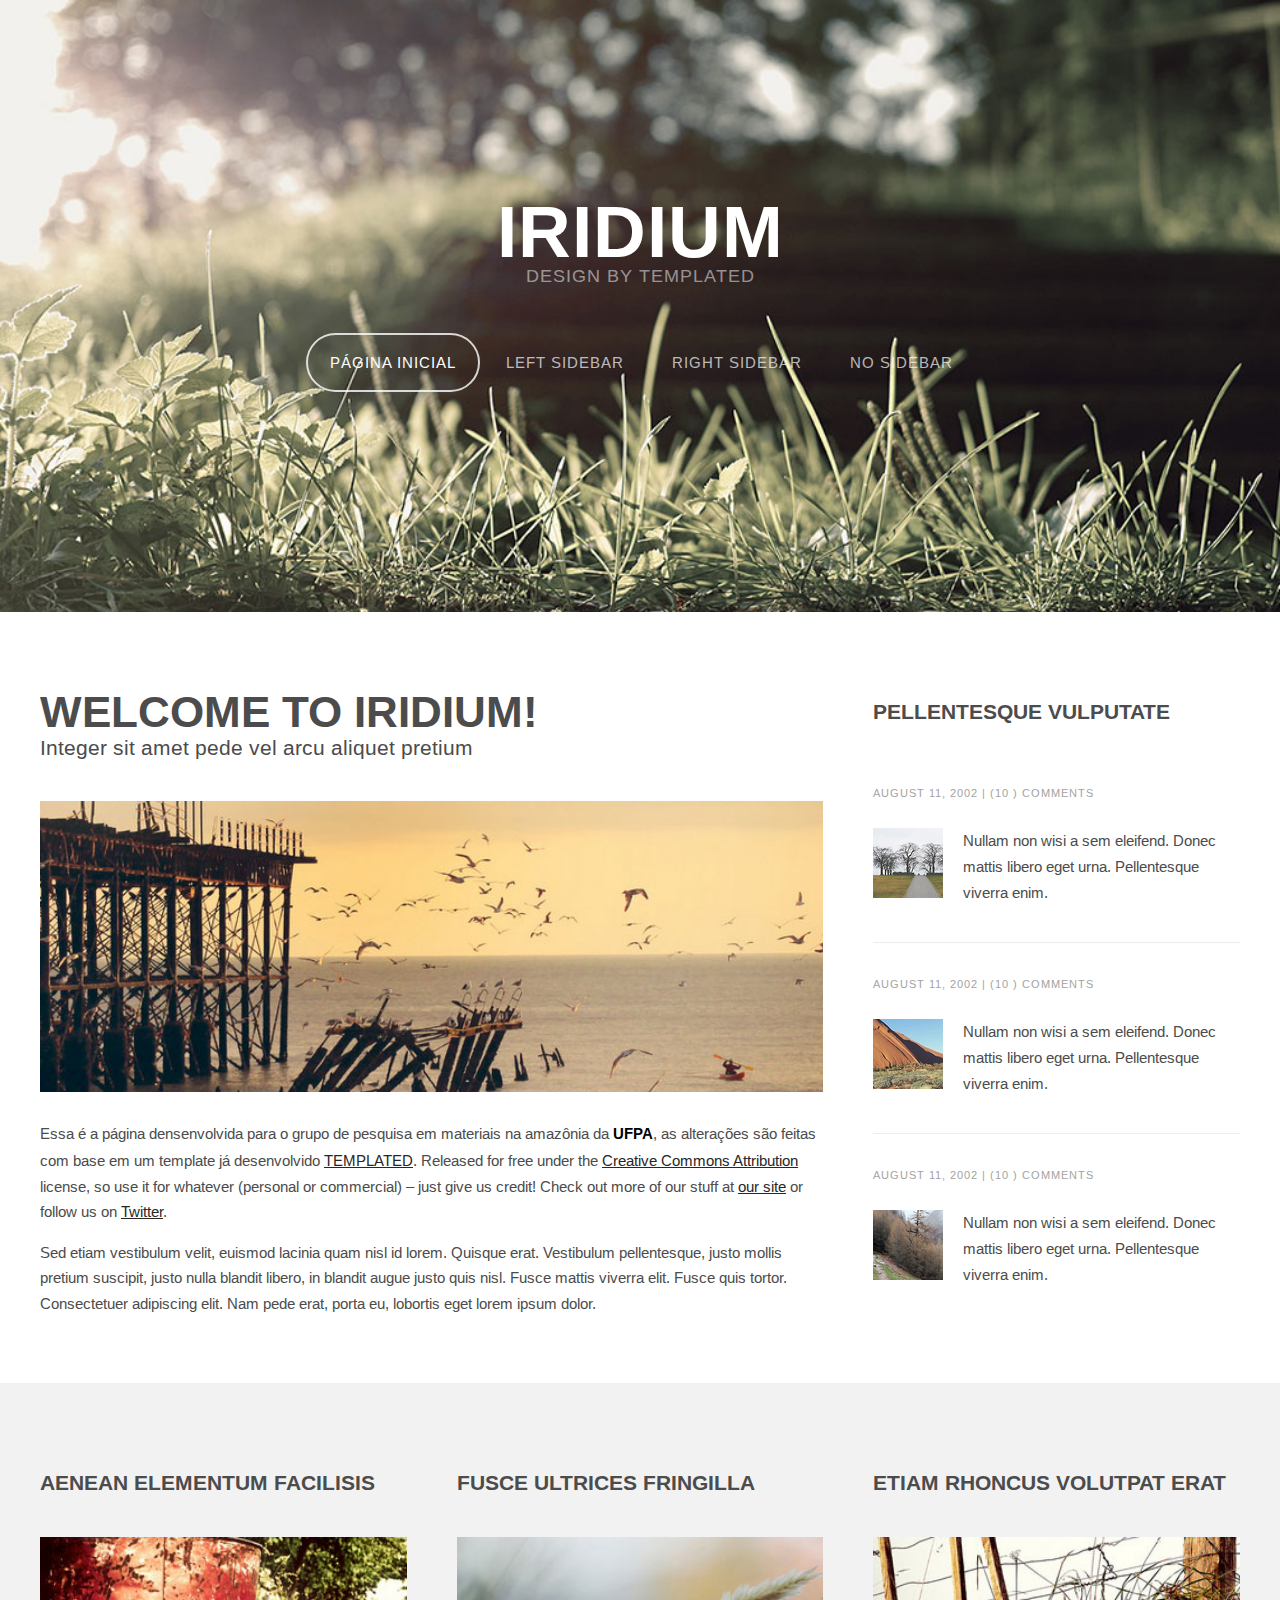
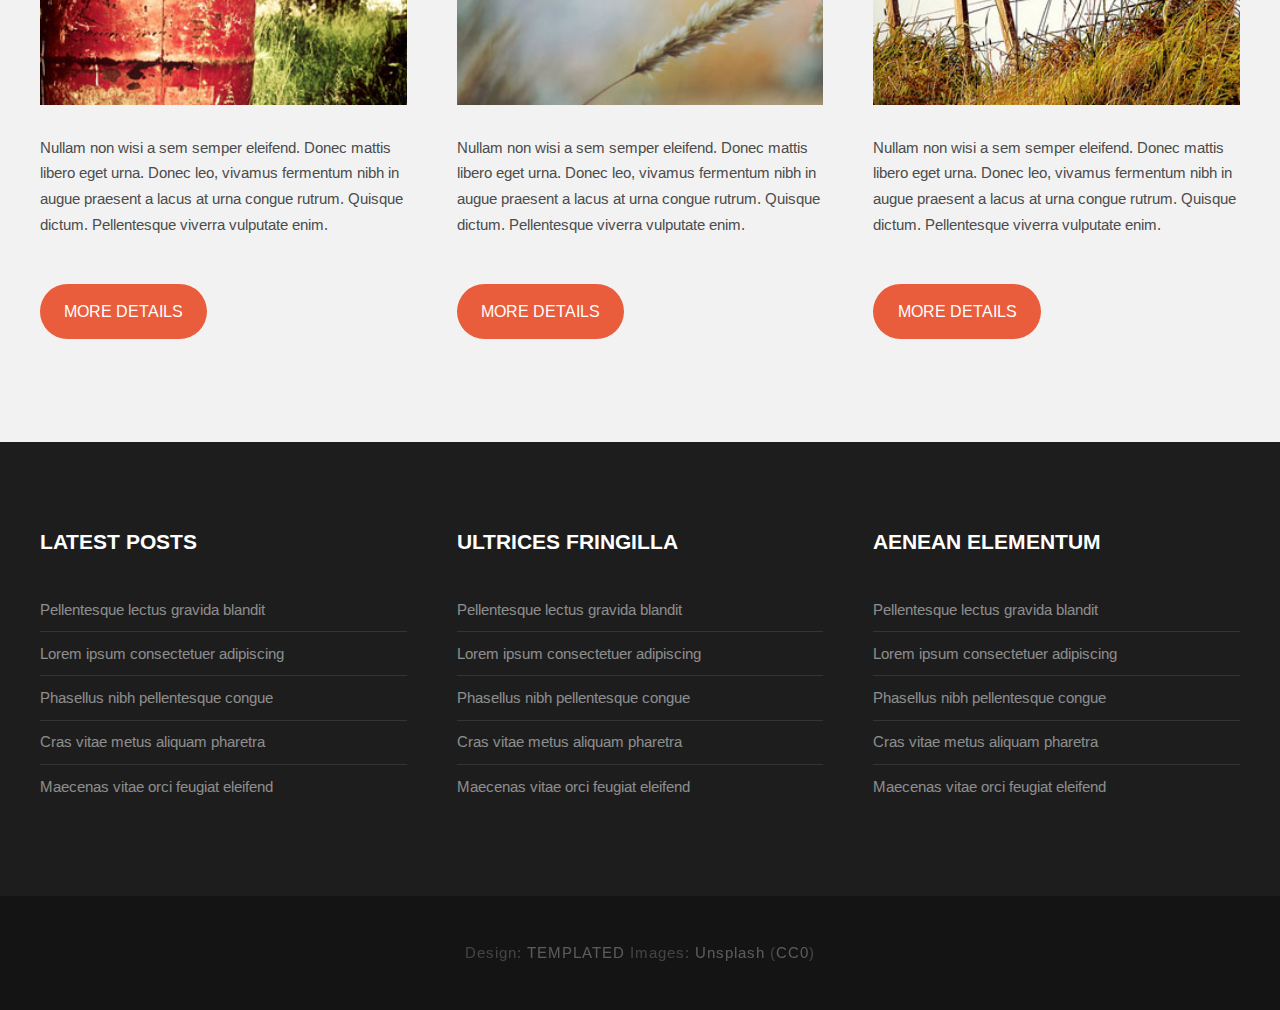
==== commit 71dc3135: "Update index.html" ====
--- a/index.html
+++ b/index.html
@@ -6,7 +6,7 @@
 -->
 <html>
 	<head>
-		<title>Iridium by TEMPLATED</title>
+		<title>Universidade Federal do Pará</title>
 		<meta http-equiv="content-type" content="text/html; charset=utf-8" />
 		<meta name="description" content="" />
 		<meta name="keywords" content="" />
@@ -39,7 +39,7 @@
 				<!-- Nav -->
 				<nav id="nav">
 					<ul>
-						<li class="active"><a href="index.html">Homepage</a></li>
+						<li class="active"><a href="index.html">Página Inicial</a></li>
 						<li><a href="left-sidebar.html">Left Sidebar</a></li>
 						<li><a href="right-sidebar.html">Right Sidebar</a></li>
 						<li><a href="no-sidebar.html">No Sidebar</a></li>
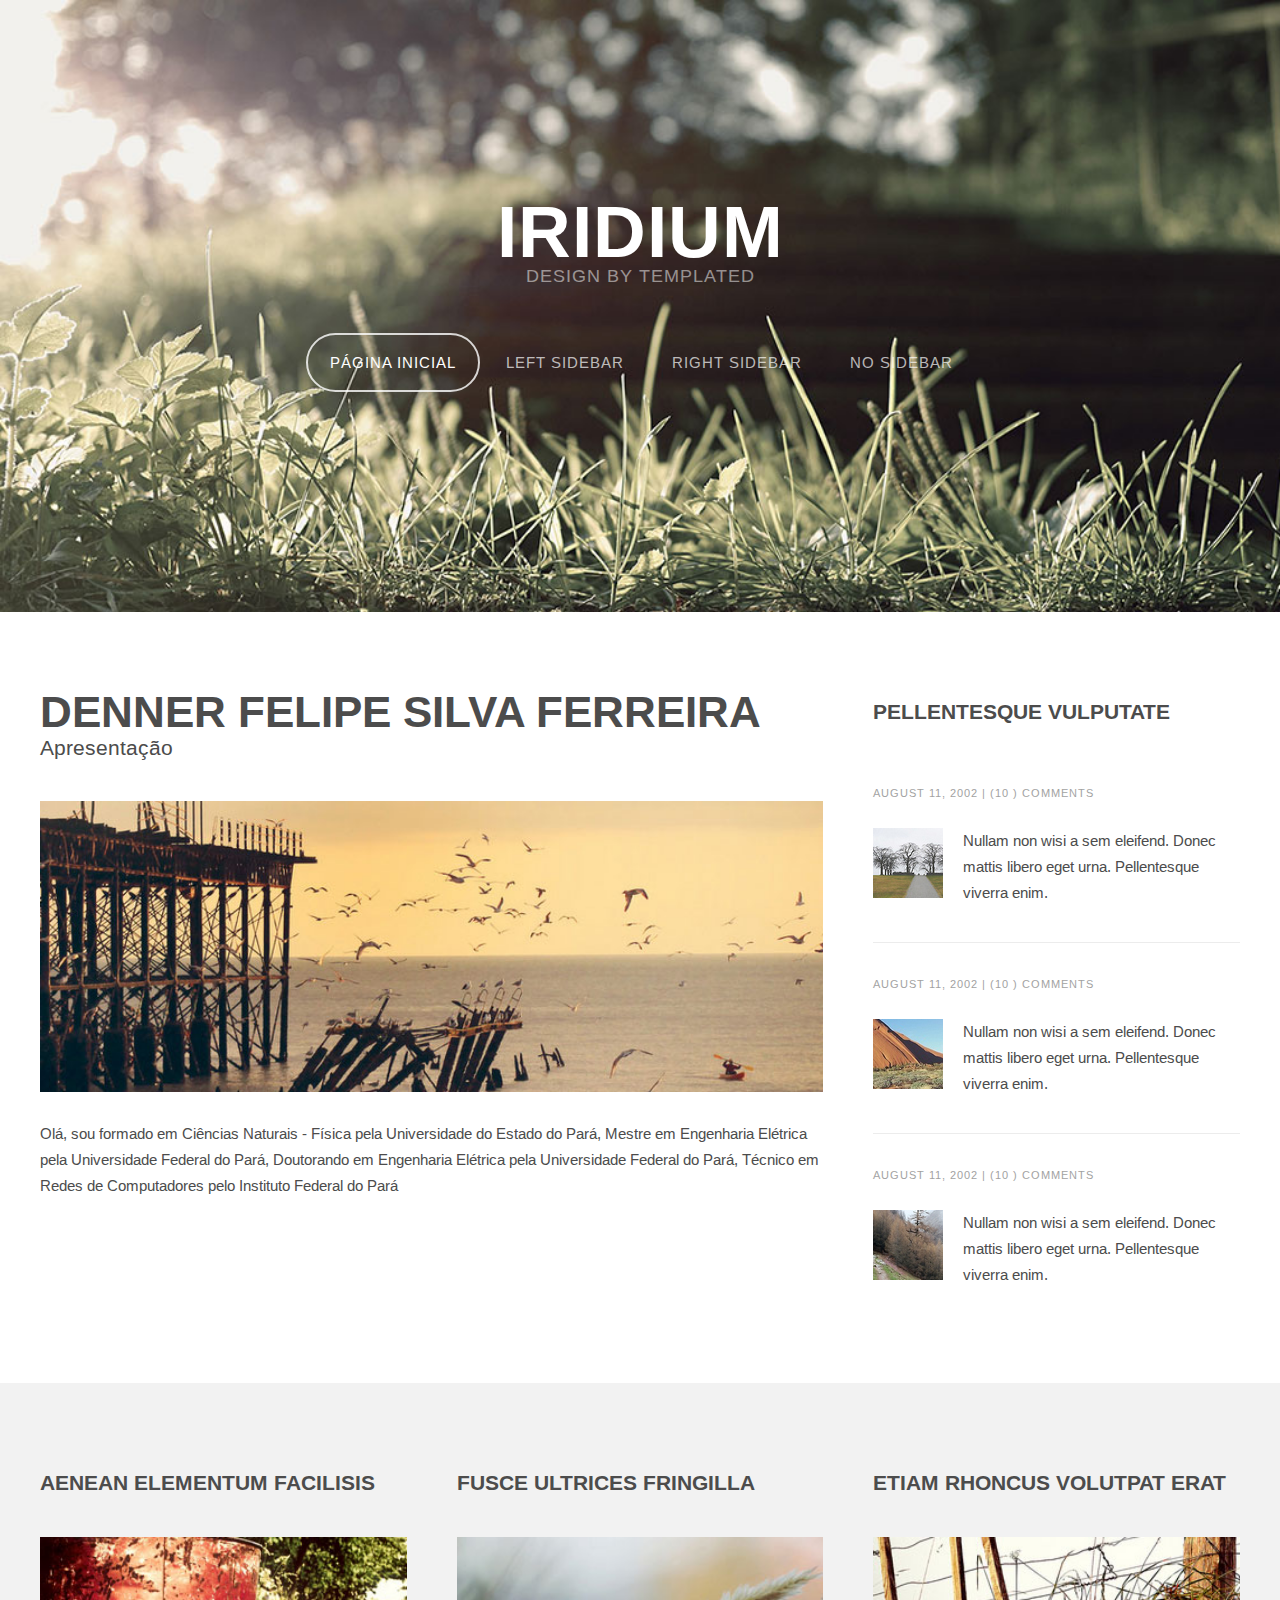
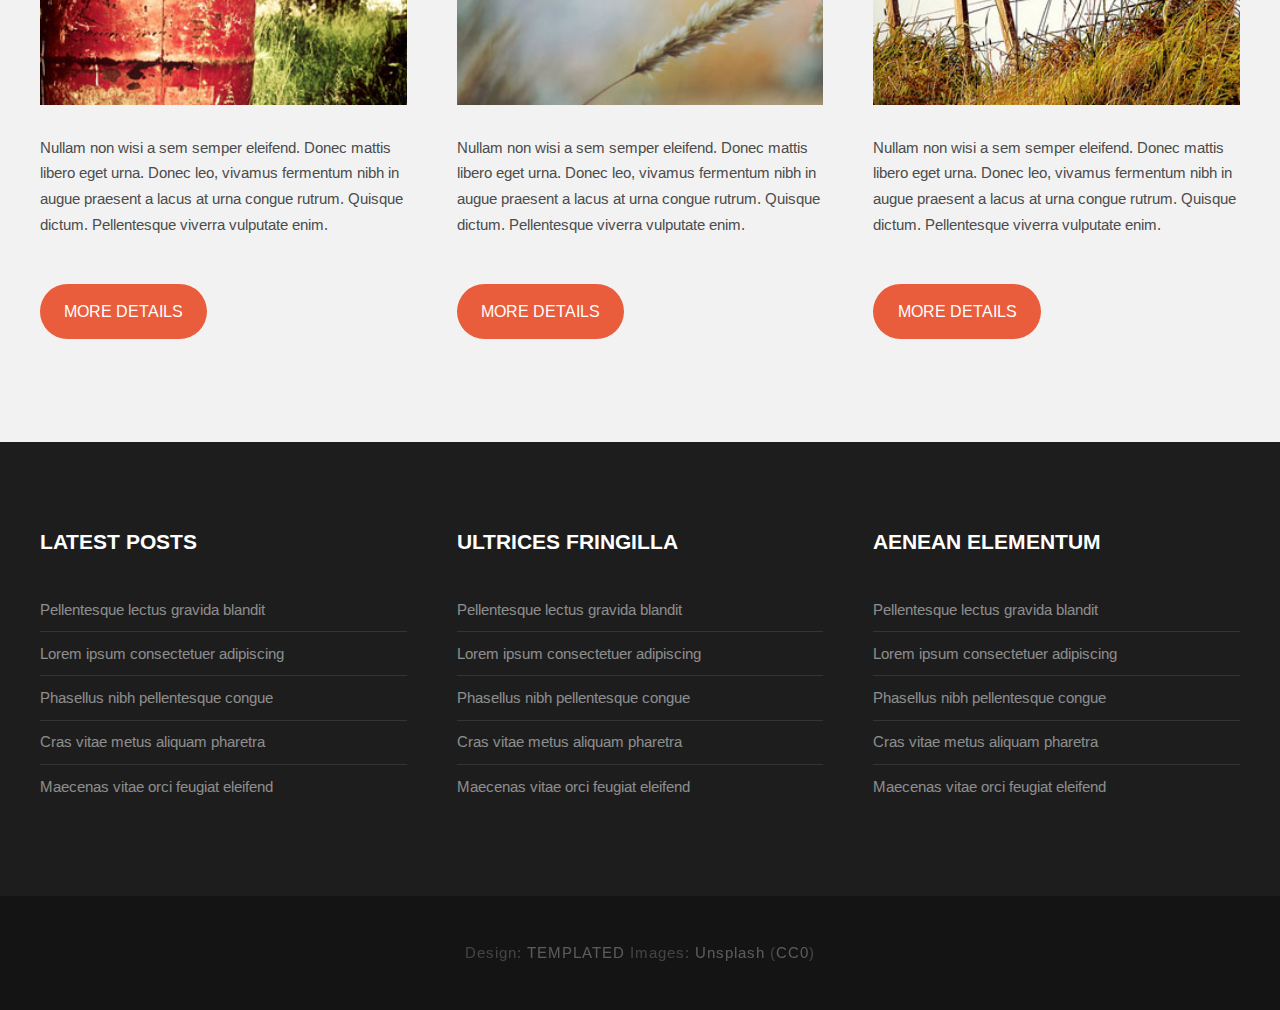
==== commit 9c8a8e95: "Update index.html" ====
--- a/index.html
+++ b/index.html
@@ -57,12 +57,11 @@
 					<div id="content" class="8u skel-cell-important">
 						<section>
 							<header>
-								<h2>Welcome to Iridium!</h2>
-								<span class="byline">Integer sit amet pede vel arcu aliquet pretium</span>
+								<h2>Denner Felipe Silva Ferreira</h2>
+								<span class="byline">Apresentação</span>
 							</header>
 							<a href="#" class="image full"><img src="images/pic07.jpg" alt="" /></a>
-							<p> Essa é a página densenvolvida para o grupo de pesquisa em materiais na amazônia da <strong>UFPA</strong>, as alterações são feitas com base em um template já desenvolvido <a href="http://templated.co">TEMPLATED</a>. Released for free under the <a href="http://templated.co/license">Creative Commons Attribution</a> license, so use it for whatever (personal or commercial) &ndash; just give us credit! Check out more of our stuff at <a href="http://templated.co">our site</a> or follow us on <a href="http://twitter.com/templatedco">Twitter</a>.</p>
-							<p>Sed etiam vestibulum velit, euismod lacinia quam nisl id lorem. Quisque erat. Vestibulum pellentesque, justo mollis pretium suscipit, justo nulla blandit libero, in blandit augue justo quis nisl. Fusce mattis viverra elit. Fusce quis tortor. Consectetuer adipiscing elit. Nam pede erat, porta eu, lobortis eget lorem ipsum dolor.</p>
+							<p> Olá, sou formado em Ciências Naturais - Física pela Universidade do Estado do Pará, Mestre em Engenharia Elétrica pela Universidade Federal do Pará, Doutorando em Engenharia Elétrica pela Universidade Federal do Pará, Técnico em Redes de Computadores pelo Instituto Federal do Pará</p>
 						</section>
 					</div>
 					
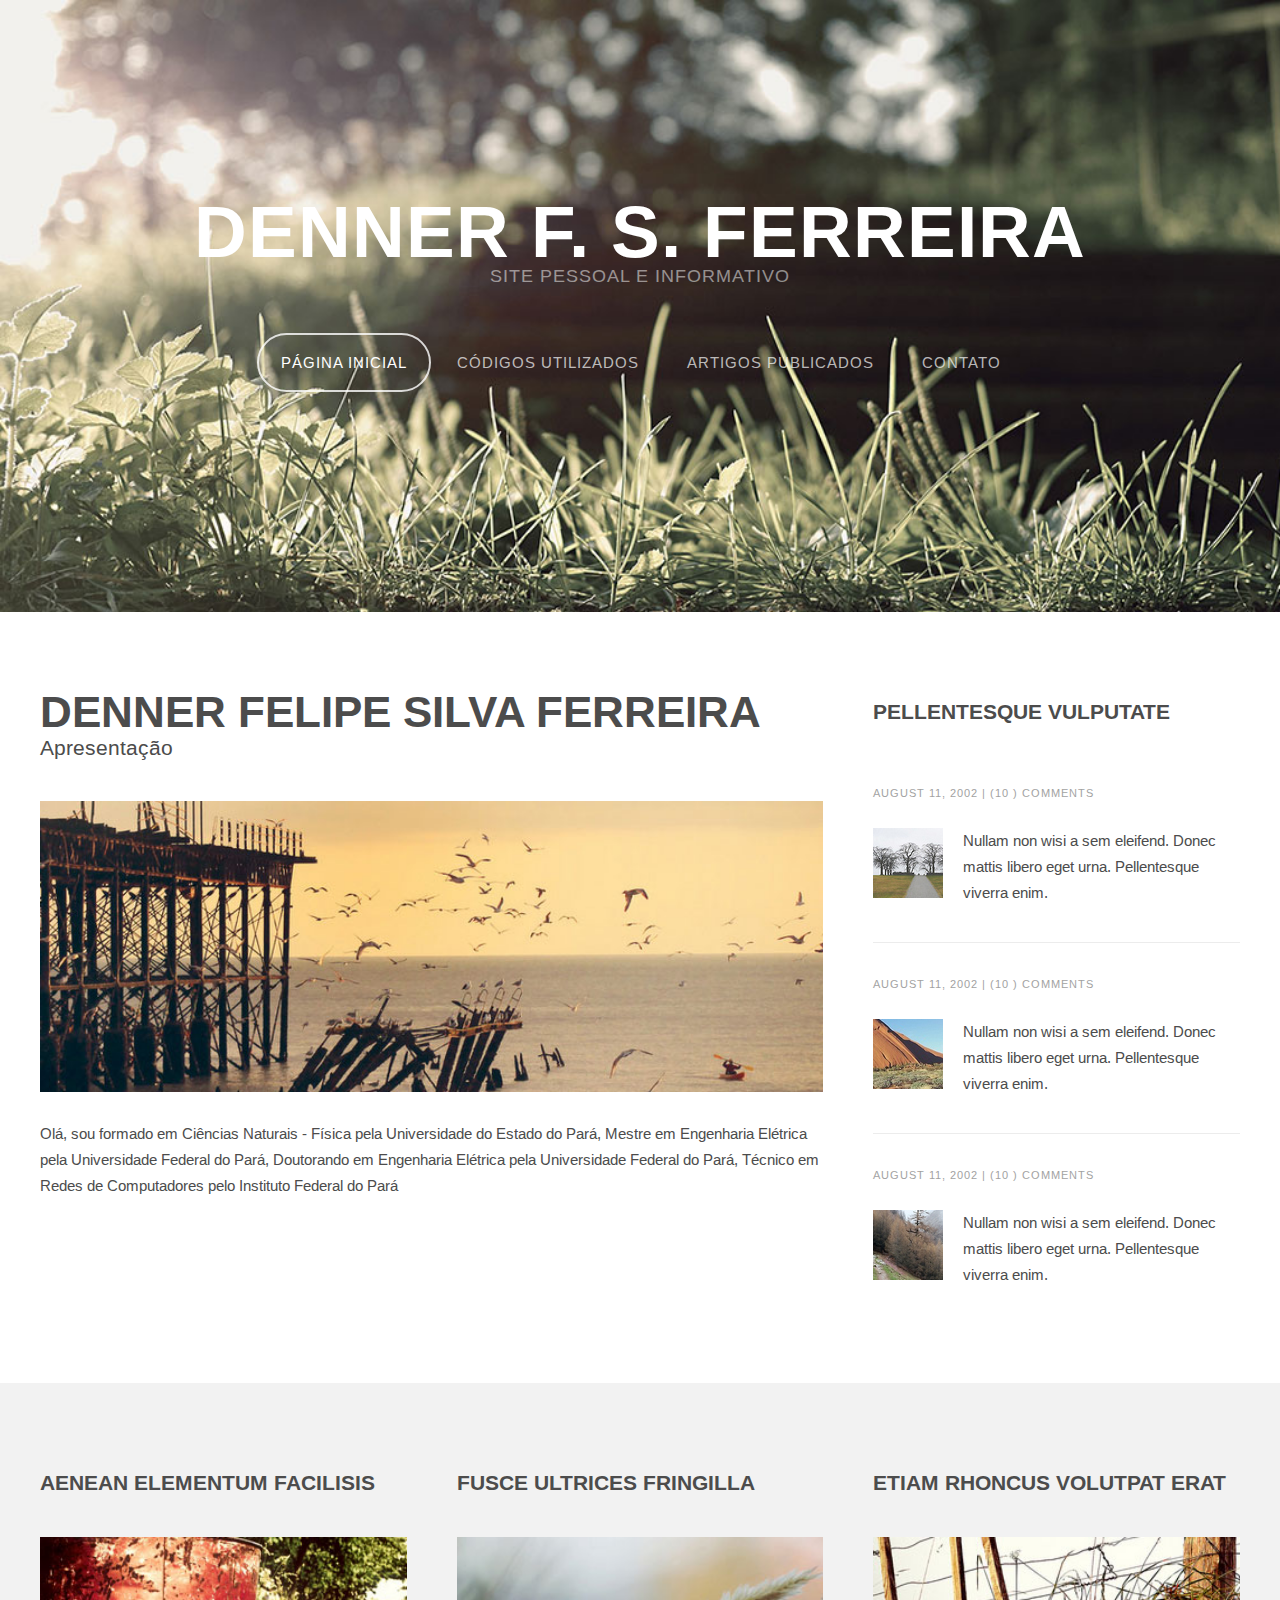
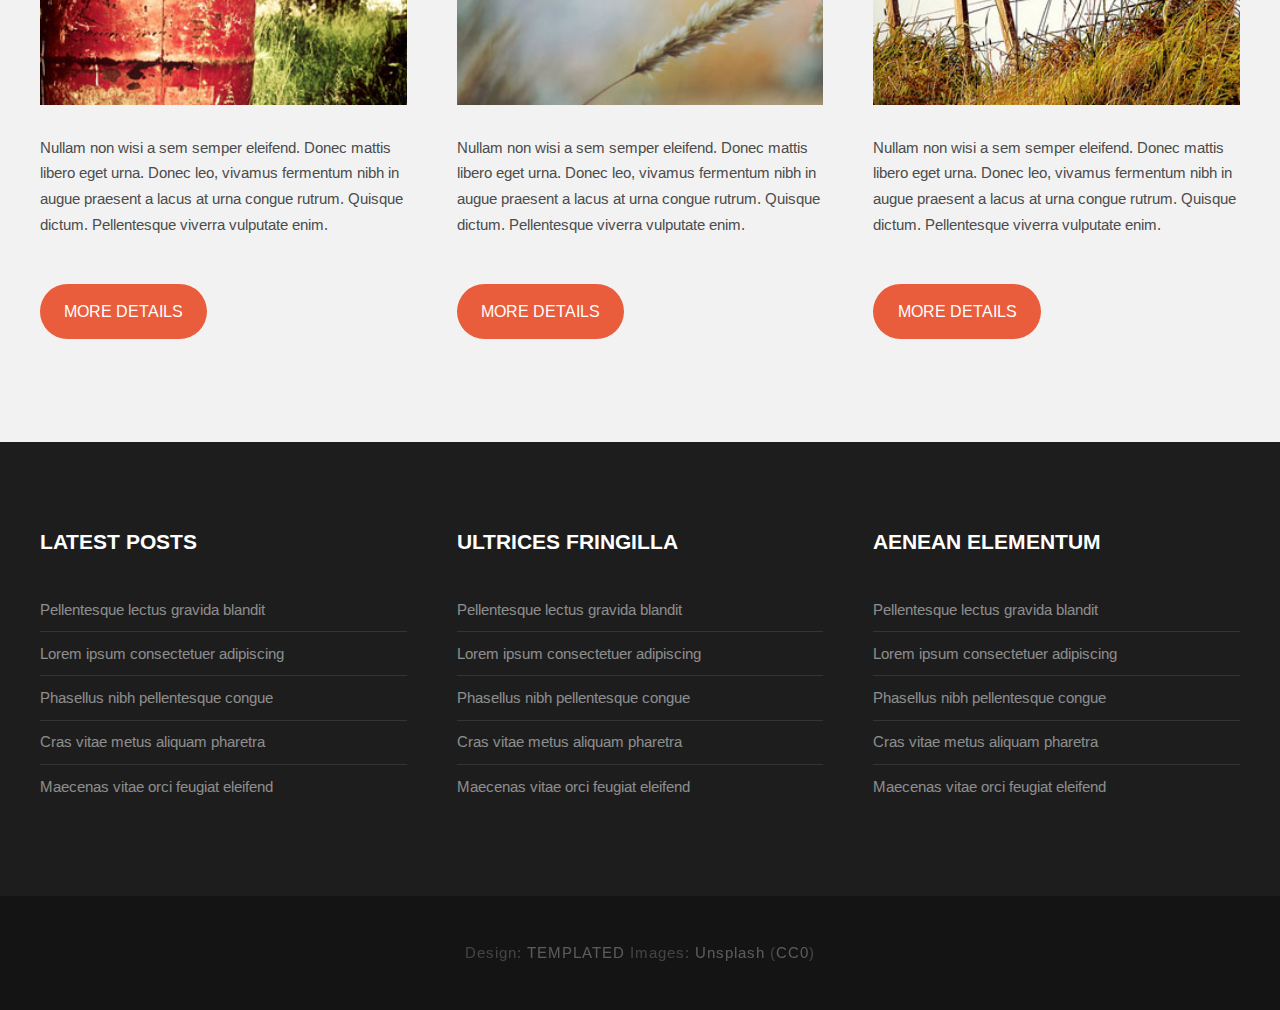
==== commit 2acd4680: "Update index.html" ====
--- a/index.html
+++ b/index.html
@@ -32,17 +32,17 @@
 				
 				<!-- Logo -->
 				<div id="logo">
-					<h1><a href="#">Iridium</a></h1>
-					<span>Design by TEMPLATED</span>
+					<h1><a href="#"> Denner F. S. Ferreira </a></h1>
+					<span>Site Pessoal e Informativo</span>
 				</div>
 				
 				<!-- Nav -->
 				<nav id="nav">
 					<ul>
 						<li class="active"><a href="index.html">Página Inicial</a></li>
-						<li><a href="left-sidebar.html">Left Sidebar</a></li>
-						<li><a href="right-sidebar.html">Right Sidebar</a></li>
-						<li><a href="no-sidebar.html">No Sidebar</a></li>
+						<li><a href="left-sidebar.html"> Códigos Utilizados </a></li>
+						<li><a href="right-sidebar.html"> Artigos Publicados </a></li>
+						<li><a href="no-sidebar.html"> Contato </a></li>
 					</ul>
 				</nav>
 			</div>
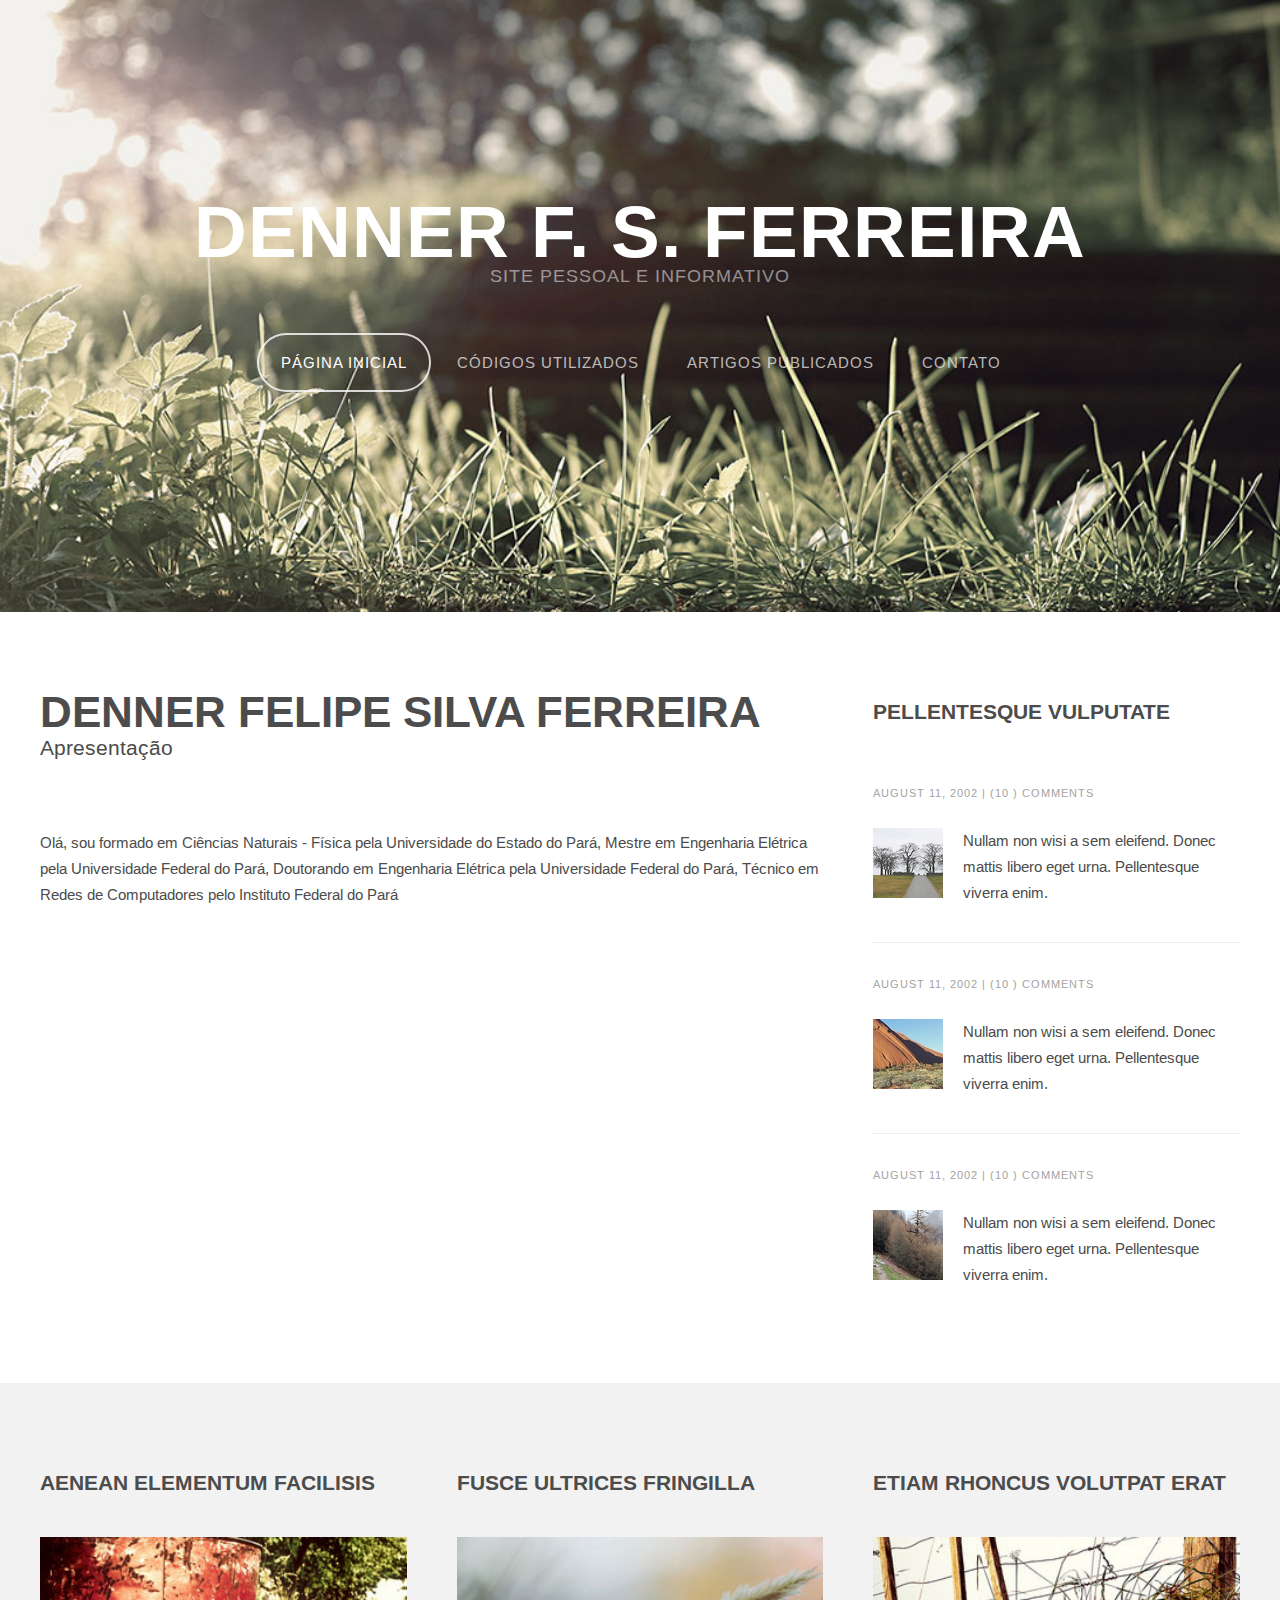
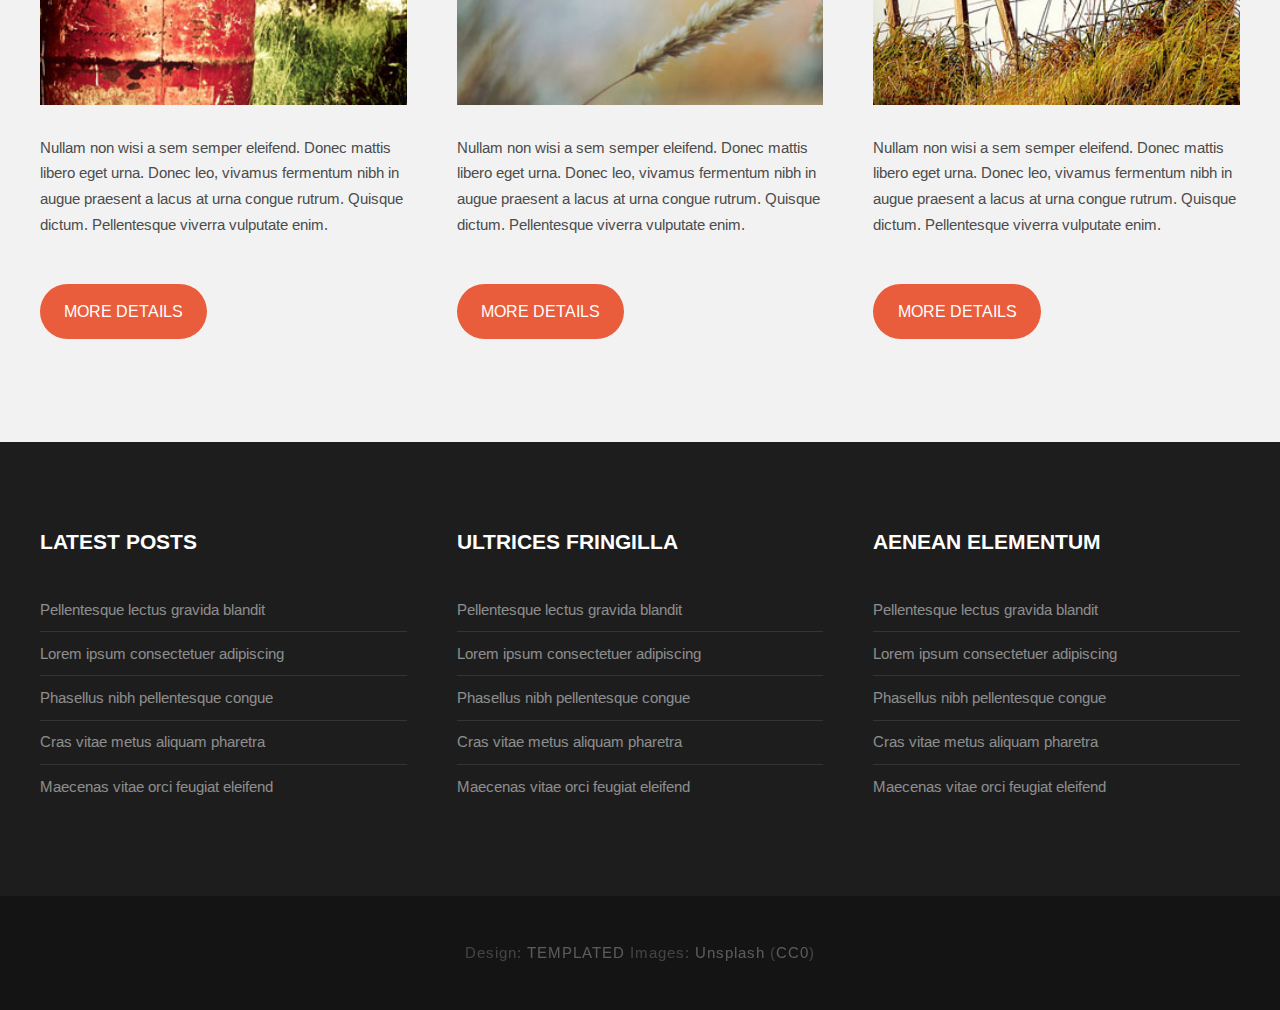
==== commit 00610a20: "Update index.html" ====
--- a/index.html
+++ b/index.html
@@ -60,7 +60,7 @@
 								<h2>Denner Felipe Silva Ferreira</h2>
 								<span class="byline">Apresentação</span>
 							</header>
-							<a href="#" class="image full"><img src="images/pic07.jpg" alt="" /></a>
+							<a href="#" class="image full"><img src="images/fig01.png" alt="" /></a>
 							<p> Olá, sou formado em Ciências Naturais - Física pela Universidade do Estado do Pará, Mestre em Engenharia Elétrica pela Universidade Federal do Pará, Doutorando em Engenharia Elétrica pela Universidade Federal do Pará, Técnico em Redes de Computadores pelo Instituto Federal do Pará</p>
 						</section>
 					</div>
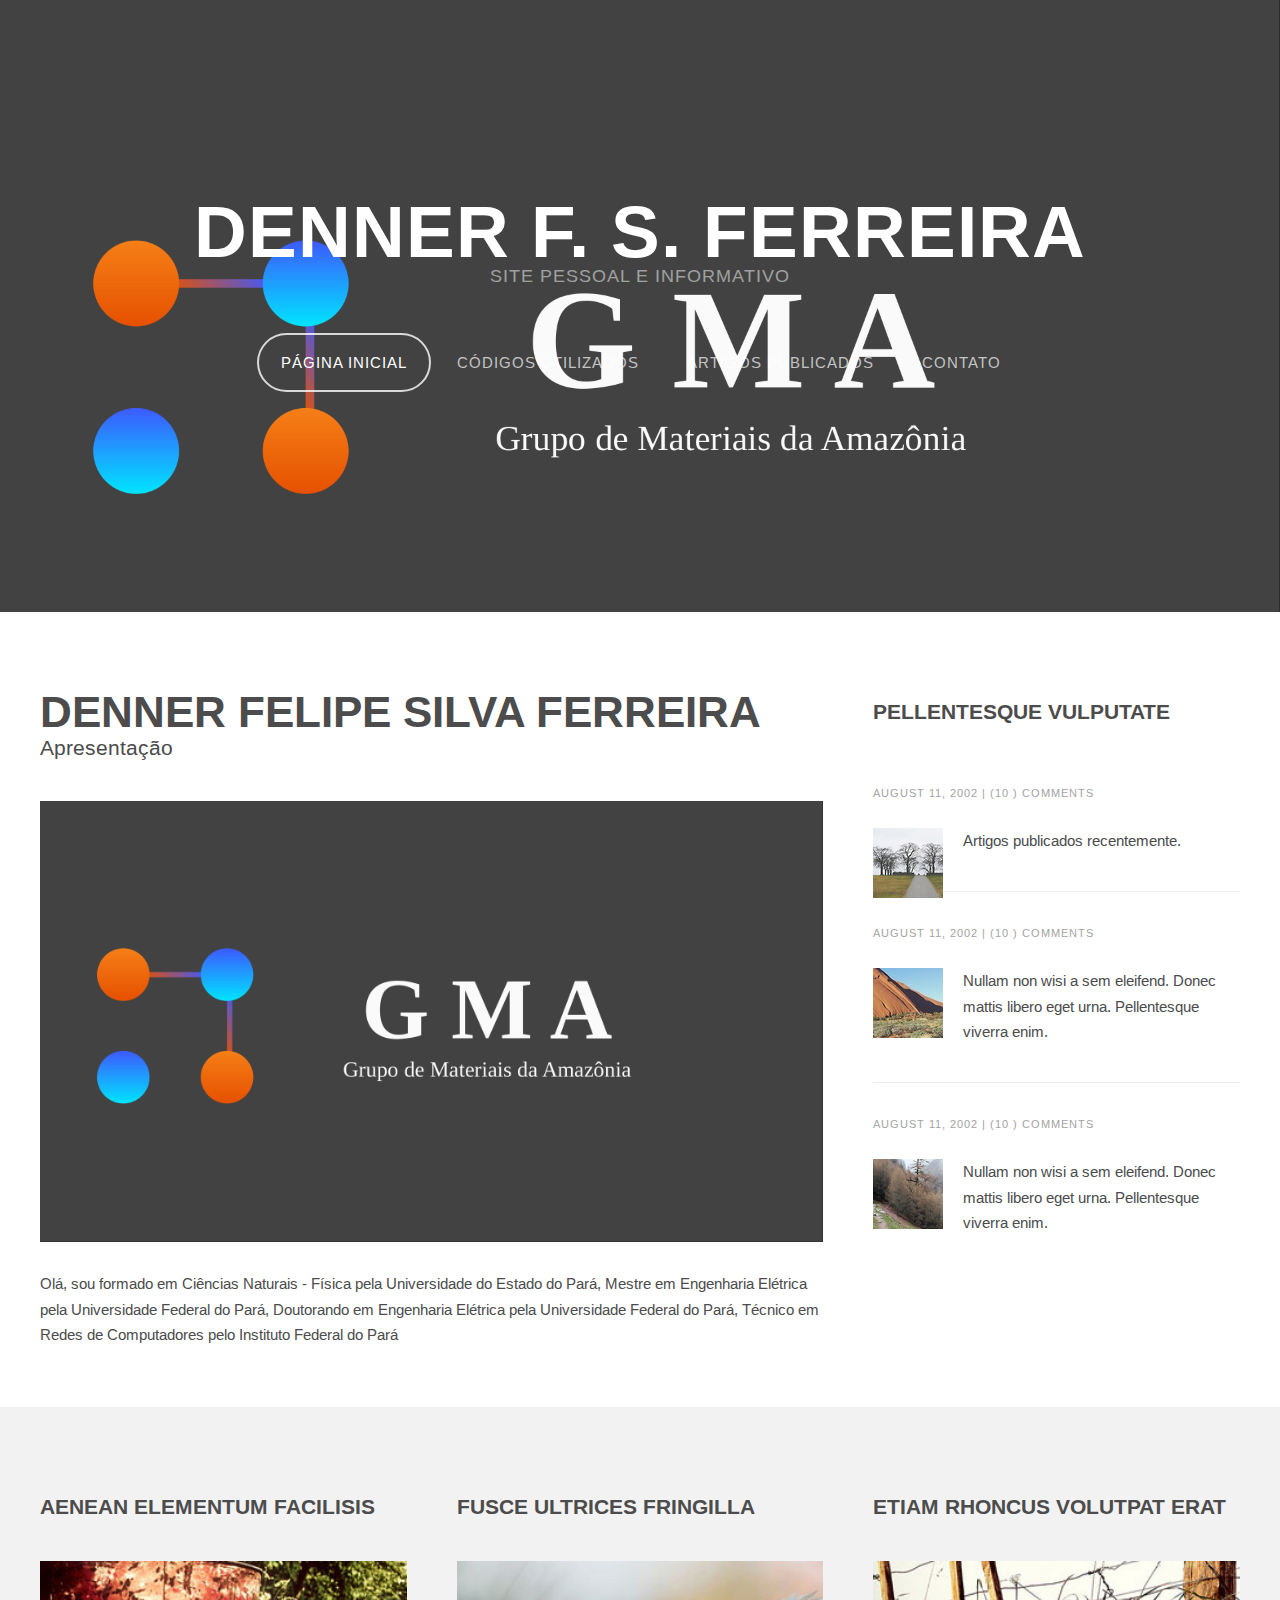
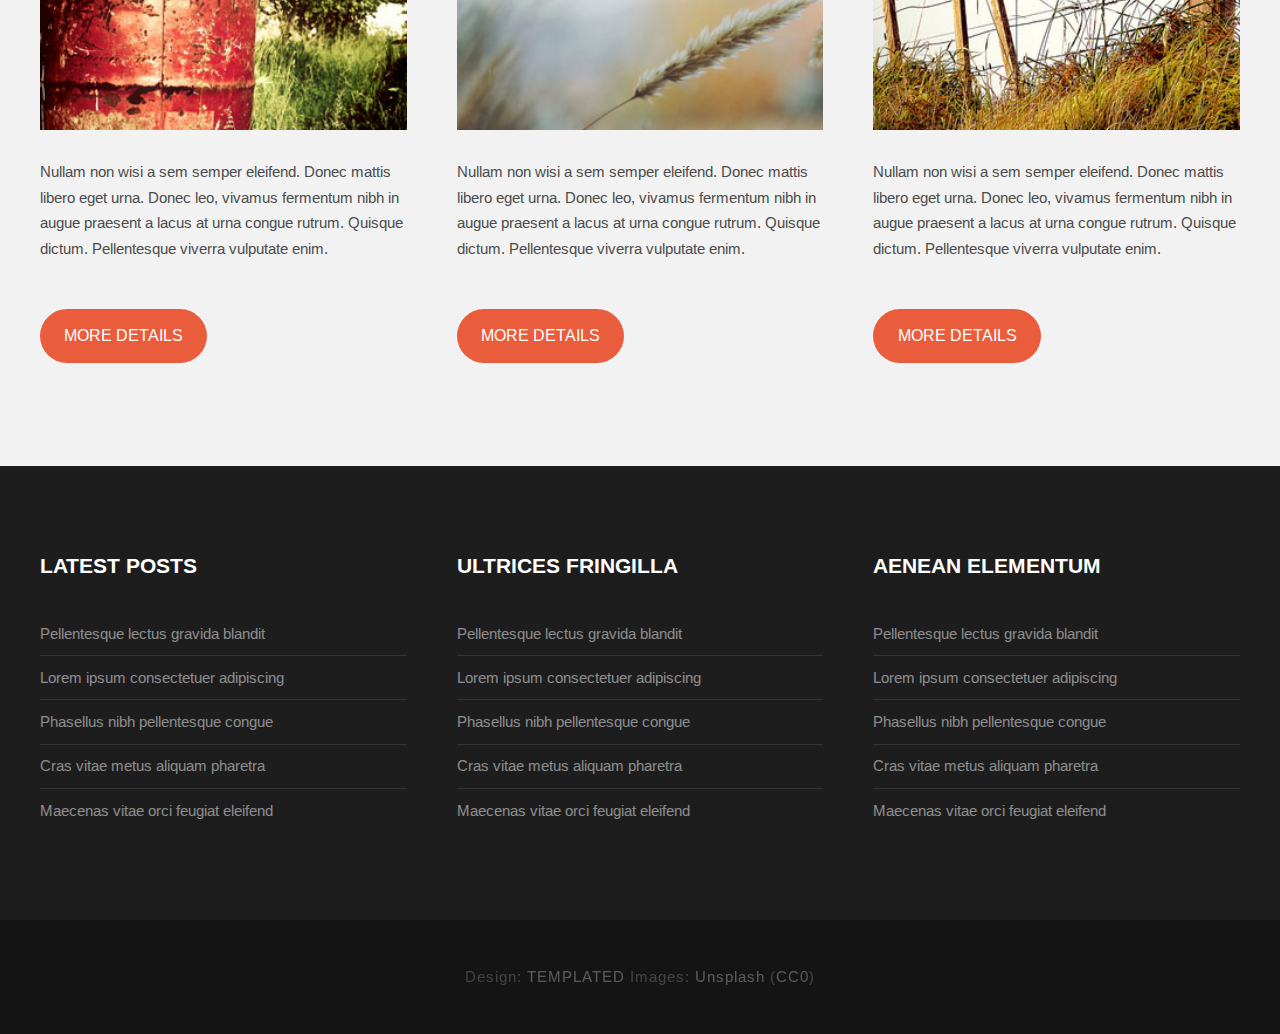
==== commit 7e5425e9: "Update index.html" ====
--- a/index.html
+++ b/index.html
@@ -75,7 +75,7 @@
 								<li>
 									<p class="posted">August 11, 2002  |  (10 )  Comments</p>
 									<img src="images/pic04.jpg" alt="" />
-									<p class="text">Nullam non wisi a sem eleifend. Donec mattis libero eget urna. Pellentesque viverra enim.</p>
+									<p class="text"> Artigos publicados recentemente.</p>
 								</li>
 								<li>
 									<p class="posted">August 11, 2002  |  (10 )  Comments</p>
--- a/css/style.css
+++ b/css/style.css
@@ -291,7 +291,7 @@
 	#header
 	{
 		position: relative;
-		background: #2a2f27 url(../images/banner.jpg) no-repeat;
+		background: #2a2f27 url(../images/fig01.png) no-repeat;
 		background-size: cover;
 	}
 
@@ -383,4 +383,4 @@
 	{
 		text-decoration: none;
 		color: rgba(255,255,255,.3);
-	}	+	}	
